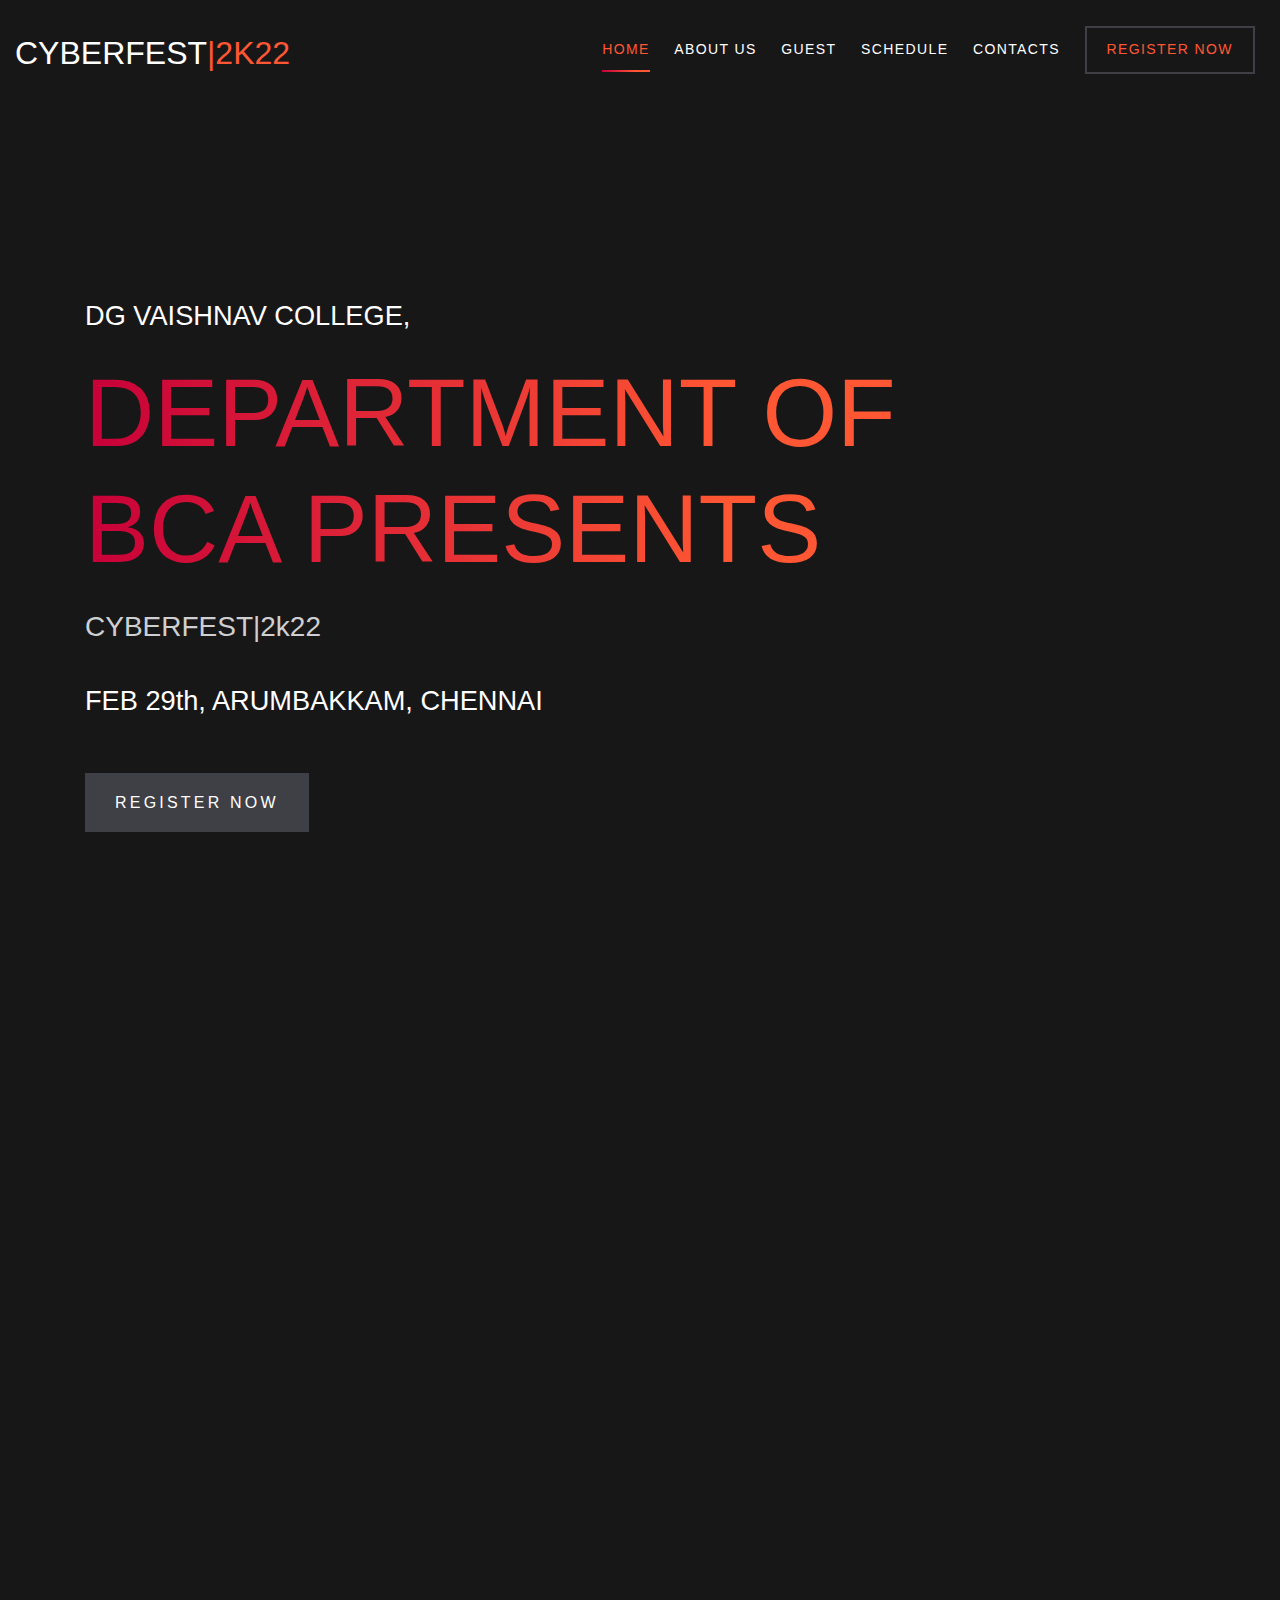
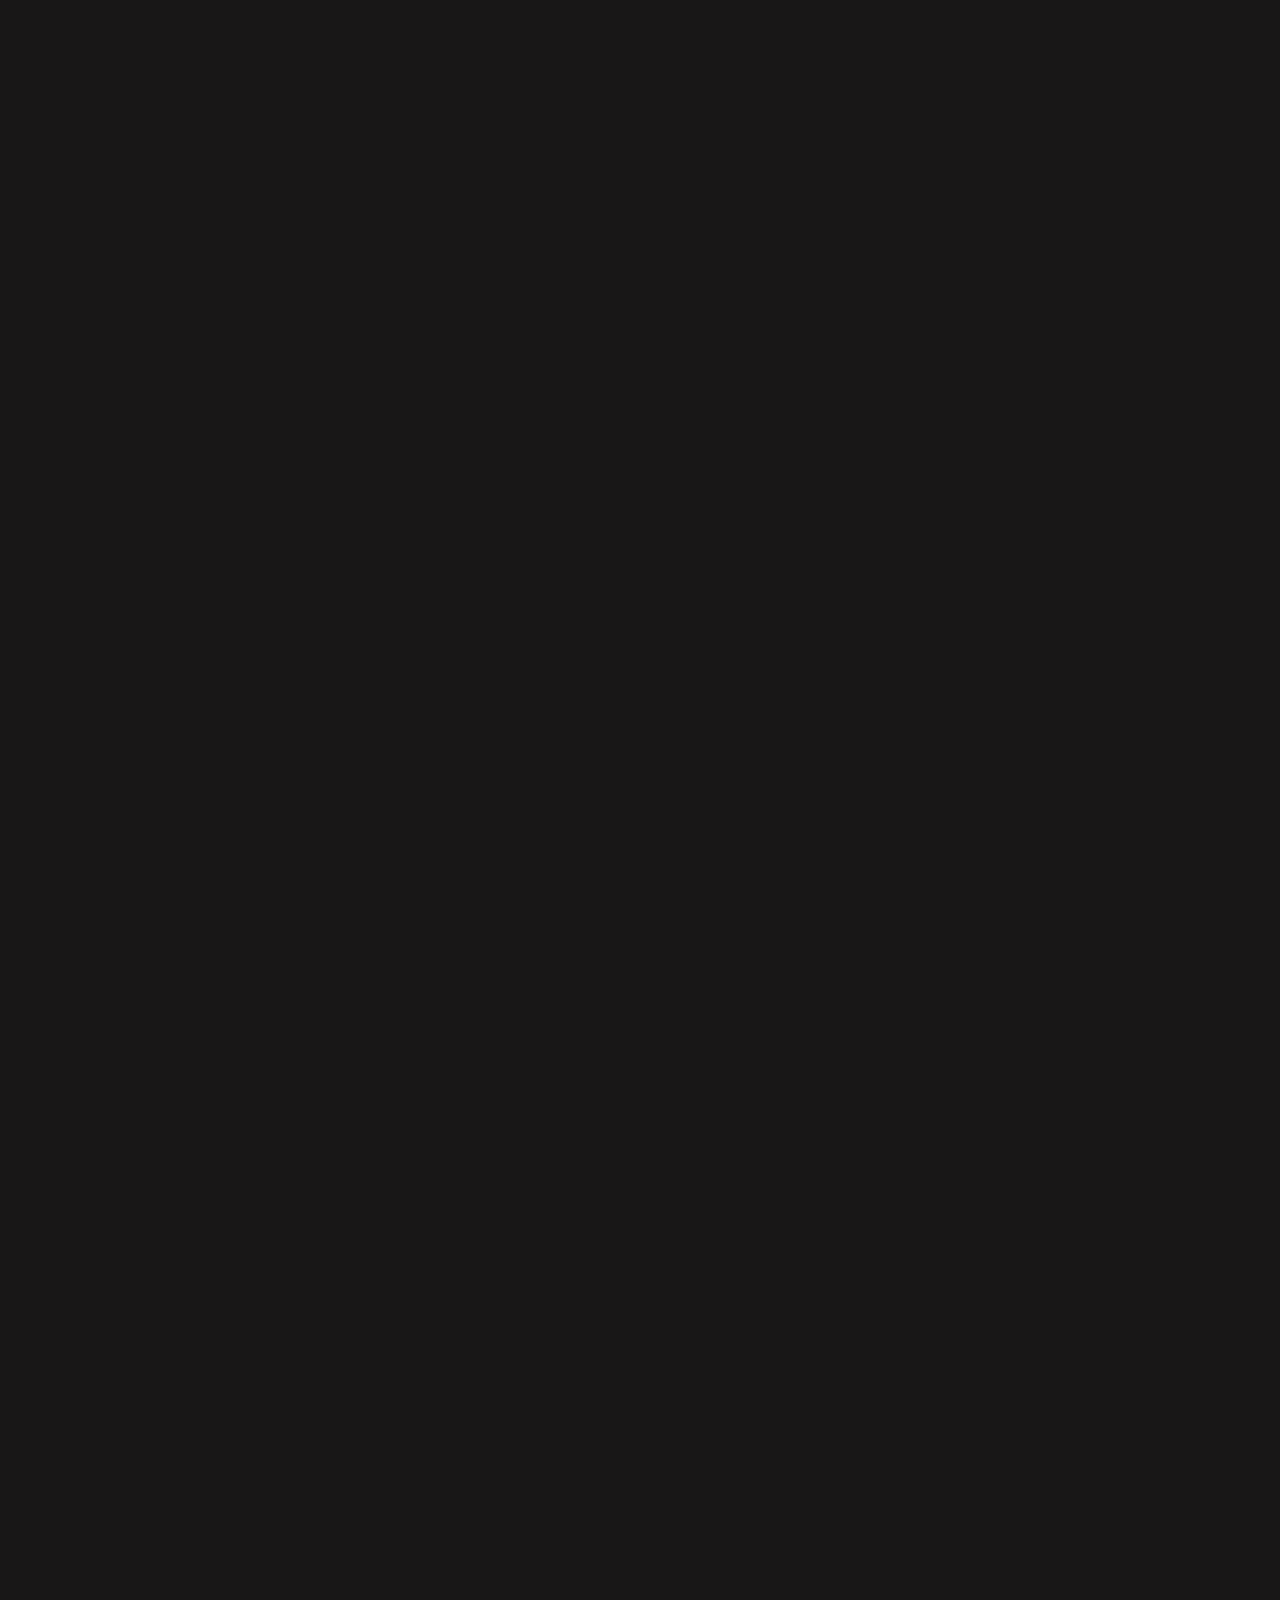
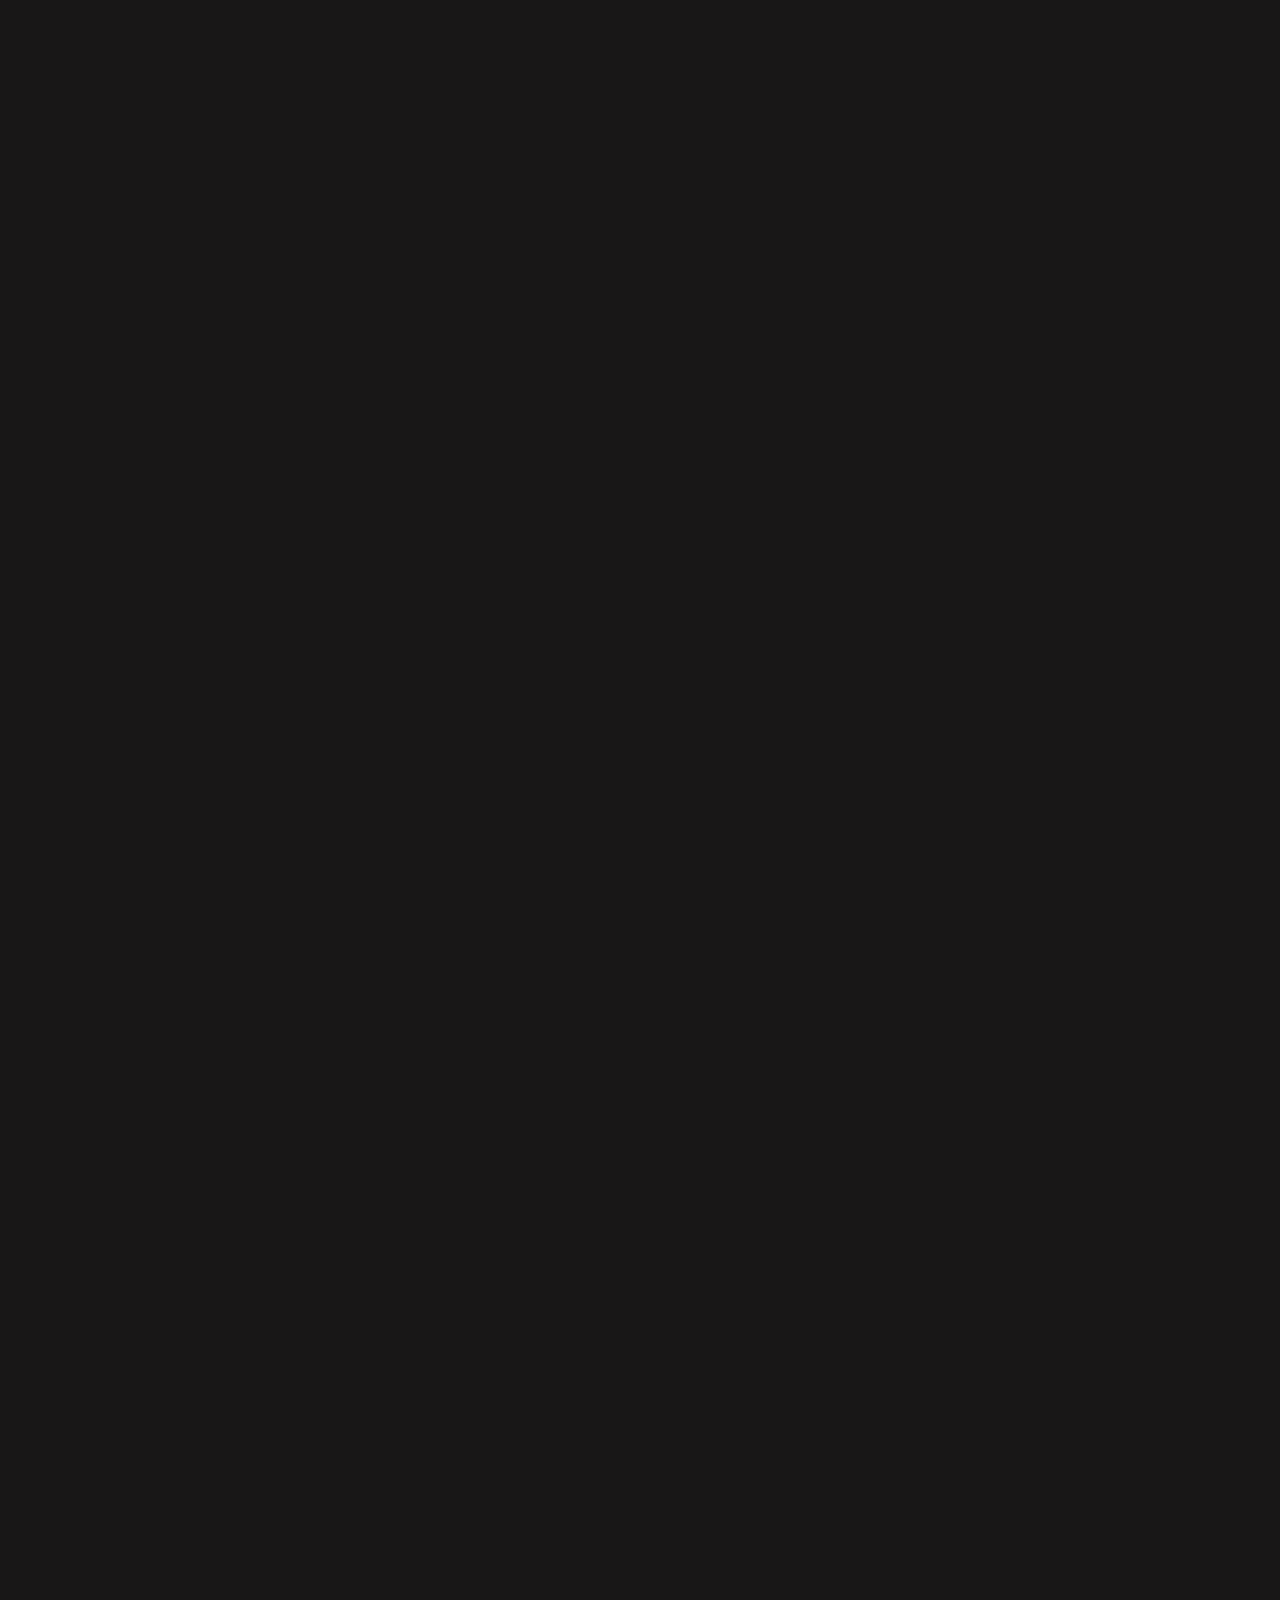
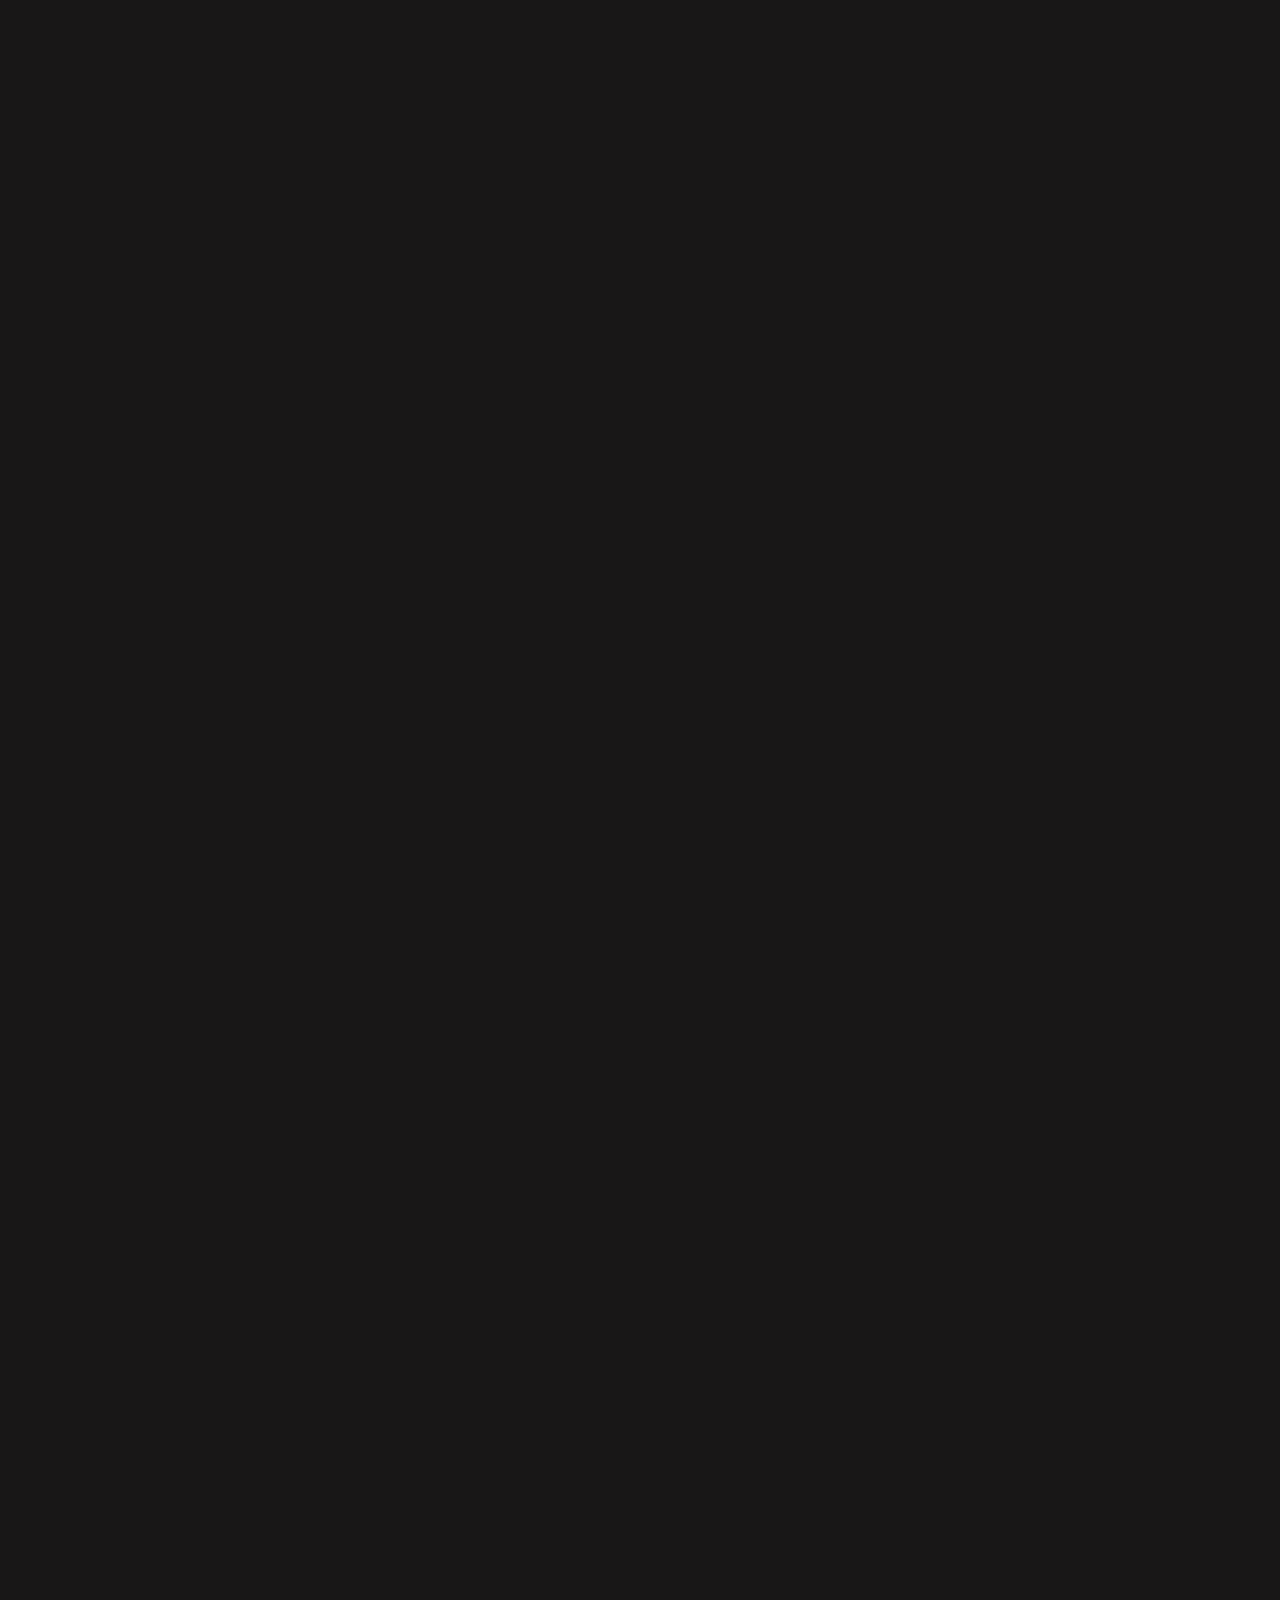
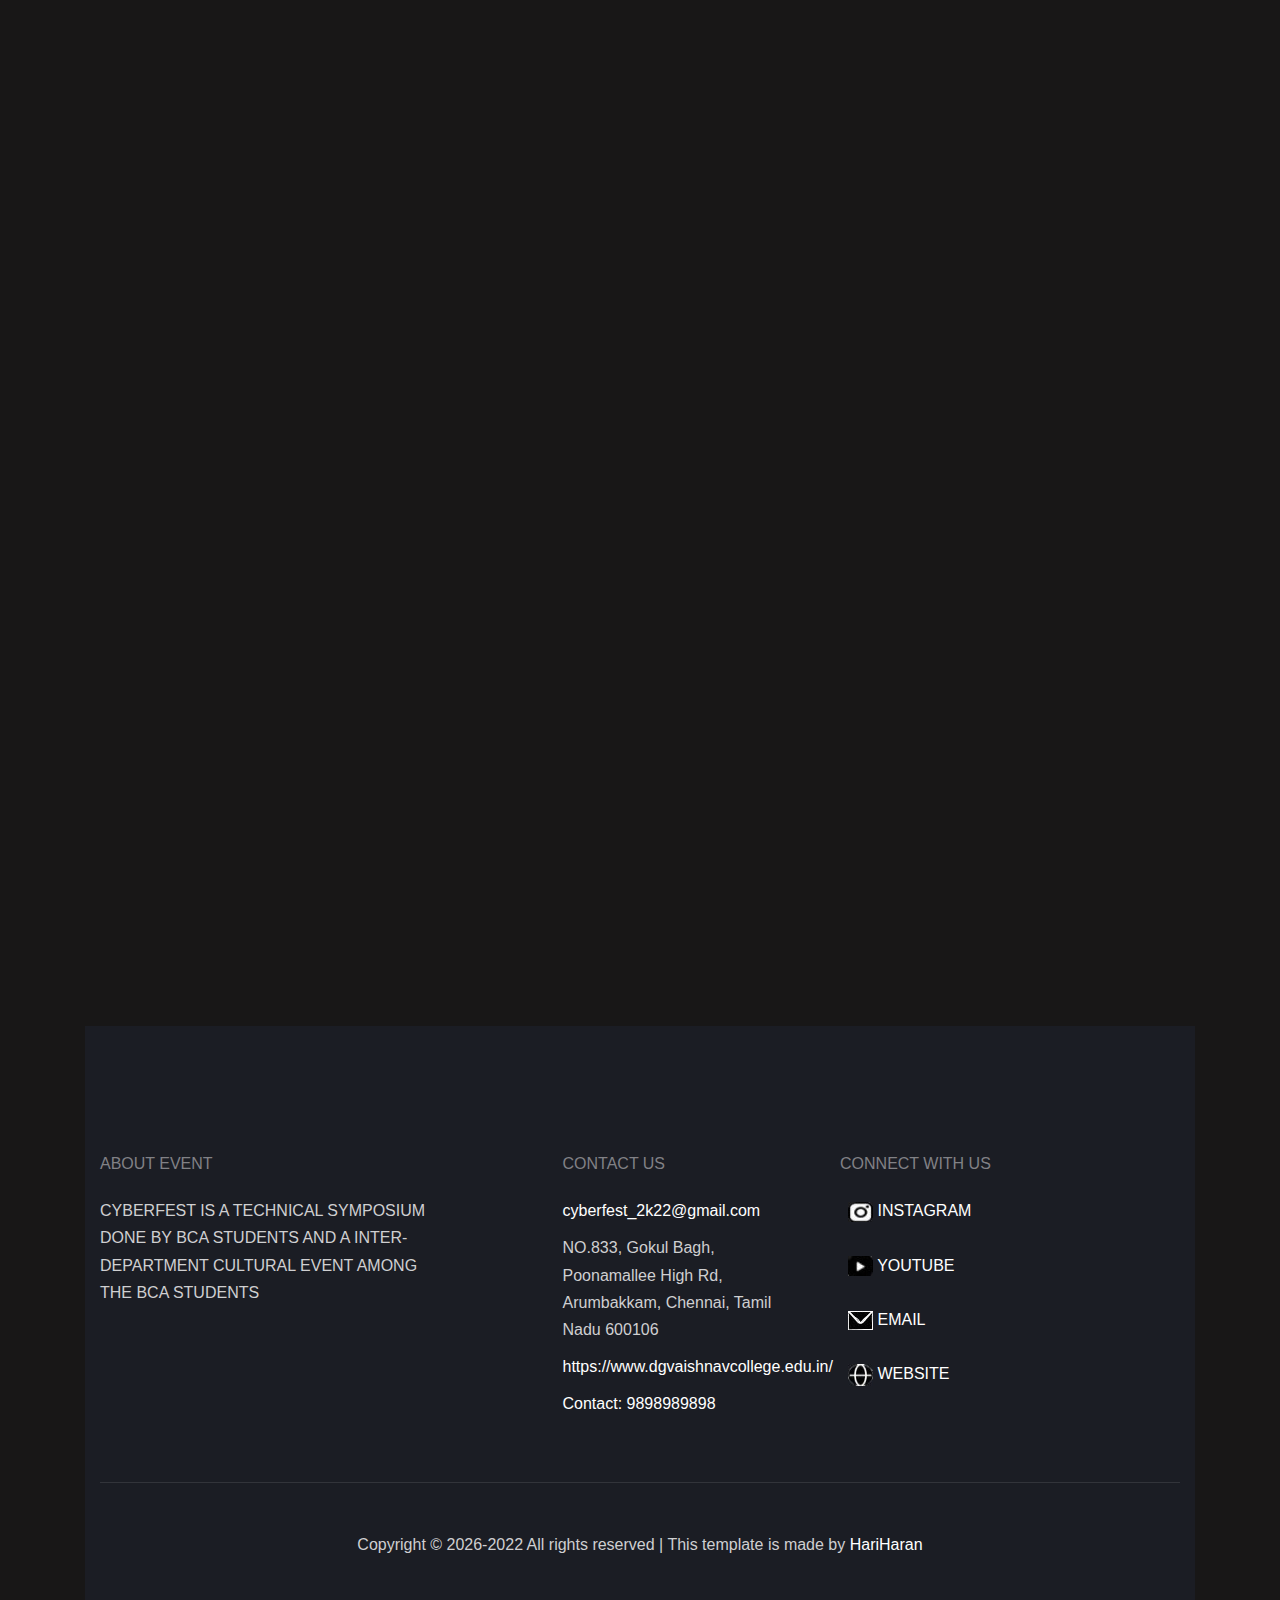
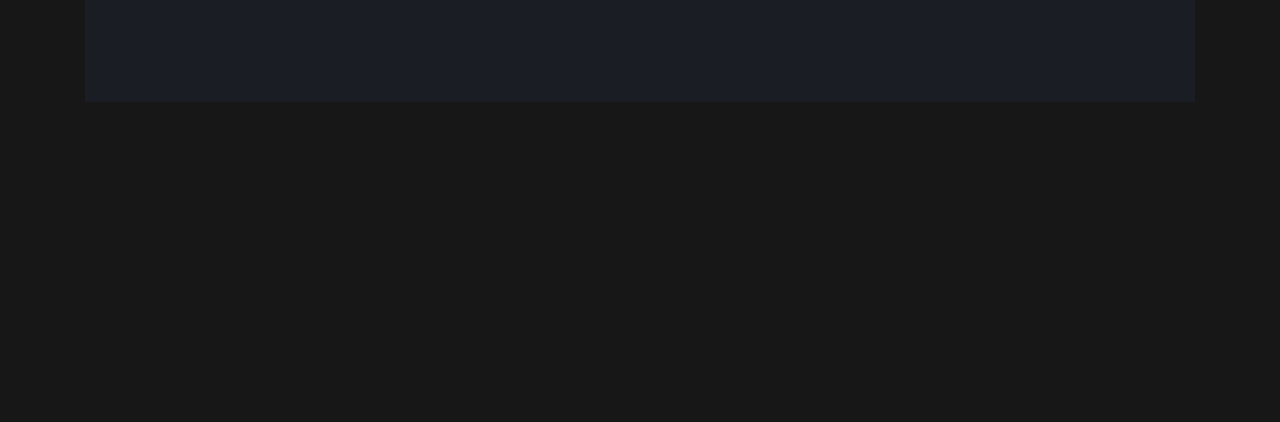
==== index.html @ 9cd27011 "first commmit" ====
<!DOCTYPE html>

<html lang="en"><head><meta http-equiv="Content-Type" content="text/html; charset=UTF-8">
<title>CYBERFEST | 2K22</title>

<meta name="viewport" content="width=device-width, initial-scale=1, shrink-to-fit=no">
<link href="css" rel="stylesheet">
<link rel="stylesheet" href="./style/A.fonts,,_icomoon,,_style.css+css,,_bootstrap.min.css+css,,_magnific-popup.css+css,,_jquery-ui.css+css,,_owl.carousel.min.css+css,,_owl.theme.default.min.css+css,,_bootstrap-datepicker.css+f.css">
</head>
<body data-aos-easing="slide" data-aos-duration="800" data-aos-delay="0" style="background-color: #181717;">
<div class="site-wrap">
<div class="site-mobile-menu">
<div class="site-mobile-menu-header">
<div class="site-mobile-menu-close mt-3">
<img src="menu1.png">
</div>
</div>
<div class="site-mobile-menu-body"><ul class="site-nav-wrap">
<li class="active"><a href="#">Home</a></li>
<li><a href="abt.html">About Us</a></li>
<li><a href="guests.html">Guest</a></li>
<li><a href="schedule.html">SCHEDULE</a></li>
<li><a href="contact.html">Contacts</a></li>
<li class="cta"><a href="https://docs.google.com/forms/d/1HbOMLb026Jdj6e8Ulx-qdrrXbgFF7ozArTNlhpSlk_0/edit?usp=sharing" target="blank">Register Now</a></li>
</ul></div>
</div>
<header class="site-navbar py-3" role="banner">
<div class="container-fluid">
<div class="row align-items-center">
<div class="col-11 col-xl-2">
<h1 class="mb-0"><a href="#" class="text-white h2 mb-0">CYBERFEST<span class="text-primary">|2K22</span> </a></h1>
</div>
<div class="col-12 col-md-10 d-none d-xl-block">
<nav class="site-navigation position-relative text-right" role="navigation">
<ul class="site-menu js-clone-nav mx-auto d-none d-lg-block">
<li class="active"><a href="#">Home</a></li>
<li><a href="abt.html">About Us</a></li>
<li><a href="guests.html">Guest</a></li>
<li><a href="schedule.html">schedule</a></li>
<li><a href="contact.html">Contacts</a></li>
<li class="cta"><a href="https://docs.google.com/forms/d/1HbOMLb026Jdj6e8Ulx-qdrrXbgFF7ozArTNlhpSlk_0/edit?usp=sharing" target="blank">Register Now</a></li>
</ul>
</nav>
</div>
<div class="d-inline-block d-xl-none ml-md-0 mr-auto py-3" style="position: relative; top: 3px;"><a href="https://preview.colorlib.com/theme/workshop/#" class="site-menu-toggle js-menu-toggle text-white"><!-- <span class="icon-menu h3"></span> --><img src="menu1.png"></a></div>
</div>
</div>
</header></div>

<div class="site-section site-hero">
<div class="container">
<div class="row align-items-center">
<div class="col-md-10">
<span class="d-block mb-3 caption aos-init aos-animate" data-aos="fade-up" data-aos-delay="100">DG VAISHNAV COLLEGE,</span>
<h1 class="d-block mb-4 aos-init aos-animate" data-aos="fade-up" data-aos-delay="200">DEPARTMENT OF BCA PRESENTS<br><h3>CYBERFEST|2k22</h3><br></h1>
<span class="d-block mb-5 caption aos-init aos-animate" data-aos="fade-up" data-aos-delay="300">FEB 29th, ARUMBAKKAM, CHENNAI</span>
<a href="https://docs.google.com/forms/d/1HbOMLb026Jdj6e8Ulx-qdrrXbgFF7ozArTNlhpSlk_0/edit?usp=sharing" target="blank" class="btn-custom aos-init aos-animate" data-aos="fade-up" data-aos-delay="400"><span>REGISTER NOW</span></a>
</div>
</div>
</div>
</div>

<div class="site-section">
<div class="container">
<div class="row mb-5">
<div class="col-lg-4 aos-init" data-aos="fade-up">
<div class="site-section-heading">
<h2>TIME SCHEDULE</h2>
</div>
</div>
<div class="col-lg-6 mt-5 pl-lg-5 aos-init" data-aos="fade-up" data-aos-delay="100">
<p></p>
</div>
</div>
<div class="row align-items-stretch program">
<div class="col-12 border-top border-bottom py-5 aos-init" data-aos="fade" data-aos-delay="200">
<div class="row align-items-stretch">
<div class="col-md-3 text-white mb-3 mb-md-0"><span class="h4">9:00</span> <span>AM</span></div>
<div class="col-md-9">
<h2 class="text-white">REPORTING TIME </h2>
<span>DGVC AUDITORIUM</span>
</div>
</div>
</div>
<div class="col-12 border-bottom py-5 aos-init" data-aos="fade" data-aos-delay="300">
<div class="row align-items-stretch">
<div class="col-md-3 text-white mb-3 mb-md-0"><span class="h4">10:00</span> <span>AM</span></div>
<div class="col-md-9">
<h2 class="text-white">INAUGURATION </h2>
<span>AUDITORIUM</span>
</div>
</div>
</div>
<div class="col-12 border-bottom py-5 aos-init" data-aos="fade" data-aos-delay="400">
<div class="row align-items-stretch">
<div class="col-md-3 text-white mb-3 mb-md-0"><span class="h4">10:30</span> <span>AM</span></div>
<div class="col-md-9">
<h2 class="text-white">ADZAP</h2>
<span>ON STAGE EVENT(AUDITORIUM)</span>
</div>
</div>
</div>
<div class="col-12 border-bottom py-5 aos-init" data-aos="fade" data-aos-delay="500">
<div class="row align-items-stretch">
<div class="col-md-3 text-white mb-3 mb-md-0"><span class="h4">11:30</span> <span>AM</span></div>
<div class="col-md-9">
<h2 class="text-white">CHANNEL SURFING</h2>
<span>ON STAGE EVENT(AUDITORIUM)</span>
</div>
</div>
</div>
<div class="col-12 border-bottom py-5 aos-init" data-aos="fade" data-aos-delay="600">
<div class="row align-items-stretch">
<div class="col-md-3 text-white mb-3 mb-md-0"><span class="h4">1:00</span> <span>PM</span></div>
<div class="col-md-9">
<h2 class="text-white">MIME</h2>
<span>ON STAGE EVENT(AUDITORIUM)</span>
</div>
</div>
</div>
<div class="col-12 border-bottom py-5 aos-init" data-aos="fade" data-aos-delay="700">
<div class="row align-items-stretch">
<div class="col-md-3 text-white mb-3 mb-md-0"><span class="h4">2:30</span> <span>PM</span></div>
<div class="col-md-9">
<h2 class="text-white">MR & MRS CYBERFEST</h2>
<span>ON STAGE EVENT(AUDITORIUM)</span>
</div>
</div>
</div>
<div class="col-12 border-bottom py-5 aos-init" data-aos="fade" data-aos-delay="600">
<div class="row align-items-stretch">
<div class="col-md-3 text-white mb-3 mb-md-0"><span class="h4">10:15</span> <span>AM</span></div>
<div class="col-md-9">
<h2 class="text-white">POSTER MAKING</h2>
<span>OFF STAGE EVENT(KRISHNA BLOCK)</span>
</div>
</div>
</div>
<div class="col-12 border-bottom py-5 aos-init" data-aos="fade" data-aos-delay="600">
<div class="row align-items-stretch">
<div class="col-md-3 text-white mb-3 mb-md-0"><span class="h4">10:30</span> <span>AM</span></div>
<div class="col-md-9">
<h2 class="text-white">PHOTOGRAPHY</h2>
<span>OFF STAGE EVENT(KRISHNA BLOCK)</span>
</div>
</div>
</div>
<div class="col-12 border-bottom py-5 aos-init" data-aos="fade" data-aos-delay="600">
<div class="row align-items-stretch">
<div class="col-md-3 text-white mb-3 mb-md-0"><span class="h4">11:30</span> <span>AM</span></div>
<div class="col-md-9">
<h2 class="text-white">QUIZ</h2>
<span>OFF STAGE EVENT(KRISHNA BLOCK)</span>
</div>
</div>
</div>
<div class="col-12 border-bottom py-5 aos-init" data-aos="fade" data-aos-delay="600">
<div class="row align-items-stretch">
<div class="col-md-3 text-white mb-3 mb-md-0"><span class="h4">1:00</span> <span>PM</span></div>
<div class="col-md-9">
<h2 class="text-white">GAMING</h2>
<span>OFF STAGE EVENT(KRISHNA BLOCK)</span>
</div>
</div>
</div>
<div class="col-12 border-bottom py-5 aos-init" data-aos="fade" data-aos-delay="600">
<div class="row align-items-stretch">
<div class="col-md-3 text-white mb-3 mb-md-0"><span class="h4">2:00</span> <span>PM</span></div>
<div class="col-md-9">
<h2 class="text-white">CODING</h2>
<span>OFF STAGE EVENT(KRISHNA BLOCK)</span>
</div>
</div>
</div>
</div>
</div>
</div>



<div class="site-section">
<div class="container">
<div class="row mb-5">
<div class="col-lg-4 aos-init" data-aos="fade-up" data-aos-delay="100">
<div class="site-section-heading">
<h2>CHIEF GUESTS</h2>
</div>
</div>
<div class="col-lg-5 mt-5 pl-lg-5 aos-init" data-aos="fade-up" data-aos-delay="200">

</div>
</div>
<div class="row align-items-center speaker">
<div class="col-lg-6 mb-5 mb-lg-0 aos-init" data-aos="fade" data-aos-delay="100">
<script type="text/javascript" async="" src="analytics.js.download"></script><script data-pagespeed-no-defer="">//<![CDATA[
(function(){for(var g="function"==typeof Object.defineProperties?Object.defineProperty:function(b,c,a){if(a.get||a.set)throw new TypeError("ES3 does not support getters and setters.");b!=Array.prototype&&b!=Object.prototype&&(b[c]=a.value)},h="undefined"!=typeof window&&window===this?this:"undefined"!=typeof global&&null!=global?global:this,k=["String","prototype","repeat"],l=0;l<k.length-1;l++){var m=k[l];m in h||(h[m]={});h=h[m]}
var n=k[k.length-1],p=h[n],q=p?p:function(b){var c;if(null==this)throw new TypeError("The 'this' value for String.prototype.repeat must not be null or undefined");c=this+"";if(0>b||1342177279<b)throw new RangeError("Invalid count value");b|=0;for(var a="";b;)if(b&1&&(a+=c),b>>>=1)c+=c;return a};q!=p&&null!=q&&g(h,n,{configurable:!0,writable:!0,value:q});var t=this;
function u(b,c){var a=b.split("."),d=t;a[0]in d||!d.execScript||d.execScript("var "+a[0]);for(var e;a.length&&(e=a.shift());)a.length||void 0===c?d[e]?d=d[e]:d=d[e]={}:d[e]=c};function v(b){var c=b.length;if(0<c){for(var a=Array(c),d=0;d<c;d++)a[d]=b[d];return a}return[]};function w(b){var c=window;if(c.addEventListener)c.addEventListener("load",b,!1);else if(c.attachEvent)c.attachEvent("onload",b);else{var a=c.onload;c.onload=function(){b.call(this);a&&a.call(this)}}};var x;function y(b,c,a,d,e){this.h=b;this.j=c;this.l=a;this.f=e;this.g={height:window.innerHeight||document.documentElement.clientHeight||document.body.clientHeight,width:window.innerWidth||document.documentElement.clientWidth||document.body.clientWidth};this.i=d;this.b={};this.a=[];this.c={}}
function z(b,c){var a,d,e=c.getAttribute("data-pagespeed-url-hash");if(a=e&&!(e in b.c))if(0>=c.offsetWidth&&0>=c.offsetHeight)a=!1;else{d=c.getBoundingClientRect();var f=document.body;a=d.top+("pageYOffset"in window?window.pageYOffset:(document.documentElement||f.parentNode||f).scrollTop);d=d.left+("pageXOffset"in window?window.pageXOffset:(document.documentElement||f.parentNode||f).scrollLeft);f=a.toString()+","+d;b.b.hasOwnProperty(f)?a=!1:(b.b[f]=!0,a=a<=b.g.height&&d<=b.g.width)}a&&(b.a.push(e),
b.c[e]=!0)}y.prototype.checkImageForCriticality=function(b){b.getBoundingClientRect&&z(this,b)};u("pagespeed.CriticalImages.checkImageForCriticality",function(b){x.checkImageForCriticality(b)});u("pagespeed.CriticalImages.checkCriticalImages",function(){A(x)});
function A(b){b.b={};for(var c=["IMG","INPUT"],a=[],d=0;d<c.length;++d)a=a.concat(v(document.getElementsByTagName(c[d])));if(a.length&&a[0].getBoundingClientRect){for(d=0;c=a[d];++d)z(b,c);a="oh="+b.l;b.f&&(a+="&n="+b.f);if(c=!!b.a.length)for(a+="&ci="+encodeURIComponent(b.a[0]),d=1;d<b.a.length;++d){var e=","+encodeURIComponent(b.a[d]);131072>=a.length+e.length&&(a+=e)}b.i&&(e="&rd="+encodeURIComponent(JSON.stringify(B())),131072>=a.length+e.length&&(a+=e),c=!0);C=a;if(c){d=b.h;b=b.j;var f;if(window.XMLHttpRequest)f=
new XMLHttpRequest;else if(window.ActiveXObject)try{f=new ActiveXObject("Msxml2.XMLHTTP")}catch(r){try{f=new ActiveXObject("Microsoft.XMLHTTP")}catch(D){}}f&&(f.open("POST",d+(-1==d.indexOf("?")?"?":"&")+"url="+encodeURIComponent(b)),f.setRequestHeader("Content-Type","application/x-www-form-urlencoded"),f.send(a))}}}
function B(){var b={},c;c=document.getElementsByTagName("IMG");if(!c.length)return{};var a=c[0];if(!("naturalWidth"in a&&"naturalHeight"in a))return{};for(var d=0;a=c[d];++d){var e=a.getAttribute("data-pagespeed-url-hash");e&&(!(e in b)&&0<a.width&&0<a.height&&0<a.naturalWidth&&0<a.naturalHeight||e in b&&a.width>=b[e].o&&a.height>=b[e].m)&&(b[e]={rw:a.width,rh:a.height,ow:a.naturalWidth,oh:a.naturalHeight})}return b}var C="";u("pagespeed.CriticalImages.getBeaconData",function(){return C});
u("pagespeed.CriticalImages.Run",function(b,c,a,d,e,f){var r=new y(b,c,a,e,f);x=r;d&&w(function(){window.setTimeout(function(){A(r)},0)})});})();

pagespeed.CriticalImages.Run('/mod_pagespeed_beacon','https://preview.colorlib.com/theme/workshop/','-ilGEe-FWC',true,false,'PdtIpHFXIkc');
//]]></script><img src="YSR.jpg" alt="Image" class="img-fluid" data-pagespeed-url-hash="3530275032" onload="pagespeed.CriticalImages.checkImageForCriticality(this);">
</div>
<div class="col-lg-6 ml-auto">
<h2 class="text-white mb-4 name aos-init" data-aos="fade-right" data-aos-delay="200">YUVAN SHANKAR RAJA</h2>
<div class="bio pl-lg-5">
<span class="text-uppercase text-primary d-block mb-3 aos-init" data-aos="fade-right" data-aos-delay="300">MUSICIAN</span>
<p class="mb-4 aos-init" data-aos="fade-right" data-aos-delay="400">Yuvan Shankar Raja  is an Indian film score and soundtrack composer and singer-songwriter. He mainly scores music for Tamil films. Considered a versatile composer, he is particularly known for his use of Western music elements and often credited with having introduced hip hop to the Tamil film and music industry and started the "era of remixes" in Tamil Nadu. Yuvan has won two Filmfare Awards, five Mirchi Music Awards, four Vijay Awards and three Tamil Nadu State Film Awards. His notable works have led him the honorific nickname "Youth Icon".</p>
<p data-aos="fade-right" data-aos-delay="500" class="aos-init">
Follow YSR —
<a href="#" class="p-2"><img src="insta.jpg"></span></a>
<a href="#" class="p-2"><img src="fb.jpg"></a>
<a href="#" class="p-2"><img src="twitter.jpg"></a>
</p>
</div>
</div>
</div>
<div class="row align-items-center speaker">
<div class="col-lg-6 mb-5 mb-lg-0 order-lg-2 aos-init" data-aos="fade" data-aos-delay="100">
<img src="ANI.jpg" alt="Image" class="img-fluid" data-pagespeed-url-hash="3824774953" onload="pagespeed.CriticalImages.checkImageForCriticality(this);">
</div>
<div class="col-lg-6 ml-auto order-lg-1">
<h2 class="text-white mb-4 name aos-init" data-aos="fade-left" data-aos-delay="200">ANIRUDH RAVICHANDER</h2>
<div class="bio pr-lg-5">
<span class="text-uppercase text-primary d-block mb-3 aos-init" data-aos="fade-left" data-aos-delay="300">MUSICIAN</span>
<p class="mb-4 aos-init" data-aos="fade-left" data-aos-delay="400">Anirudh Ravichander , also known  as Anirudh, is an Indian film composer and singer who primarily works in Tamil cinema. He is the son of veteran actor Ravi Raghavendra.He has won two Filmfare Awards, nine SIIMA Awards, six Edison Awards and five Vijay Awards.
Anirudh Ravichander's debut song "Why This Kolaveri Di", composed for the 2012 film 3, went viral across the globe and has achieved over 200 million views on YouTube.A.R. Murugadoss signed him to compose music for Kaththi (2014) starring Vijay, which included the viral hit "Selfie Pulla".The soundtrack for the film became Anirudh's highest profile soundtrack until he was signed to compose music for Rajinikanth's Petta in 2019.</p>
<p data-aos="fade-left" data-aos-delay="500" class="aos-init">
Follow Ani —
<a href="#" class="p-2"><img src="insta.jpg"></span></a>
<a href="#" class="p-2"><img src="fb.jpg"></a>
<a href="#" class="p-2"><img src="twitter.jpg"></a>
</p>
</div>
</div>
</div>
<div class="row align-items-center speaker">
<div class="col-lg-6 mb-5 mb-lg-0 aos-init" data-aos="fade" data-aos-delay="100">
<img src="ARR.jpg" alt="Image" class="img-fluid" data-pagespeed-url-hash="4119274874" onload="pagespeed.CriticalImages.checkImageForCriticality(this);">
</div>
<div class="col-lg-6 ml-auto">
<h2 class="text-white mb-4 name aos-init" data-aos="fade-right" data-aos-delay="200">AR.RAHMAN</h2>
<div class="bio pl-lg-5">
<span class="text-uppercase text-primary d-block mb-3 aos-init" data-aos="fade-right" data-aos-delay="300">MUSICIAN</span>
<p class="mb-4 aos-init" data-aos="fade-right" data-aos-delay="400">Allahrakha Rahman;  as A. R. Rahman, is an Indian film composer, record producer, singer, and songwriter who works predominantly in Tamil and Hindi films. In 2010, the Indian government awarded him the Padma Bhushan, the nation's third-highest civilian award. Among Rahman's awards are six National Film Awards, two Academy Awards, two Grammy Awards, a BAFTA Award, a Golden Globe Award, fifteen Filmfare Awards and seventeen Filmfare Awards South.Rahman initially composed scores for different documentaries and jingles for advertisements and Indian television channels. Following that, he went on to score several songs for Tamil language films, including Ratnam's politically charged Bombay, the urban Kadhalan, Thiruda Thiruda, and S. Shankar's debut film Gentleman.He is nicknamed "Isai Puyal"  </p>
<p data-aos="fade-right" data-aos-delay="500" class="aos-init">
Follow ARR —
<a href="#" class="p-2"><img src="insta.jpg"></span></a>
<a href="#" class="p-2"><img src="fb.jpg"></a>
<a href="#" class="p-2"><img src="twitter.jpg"></a>
</p>
</div>
</div>
</div>
<!-- <div class="row align-items-center speaker">
<div class="col-lg-6 mb-5 mb-lg-0 order-lg-2 aos-init" data-aos="fade" data-aos-delay="100">
<img src="xperson_4.jpg.pagespeed.ic.XmCRguEQ4p.webp" alt="Image" class="img-fluid" data-pagespeed-url-hash="118807499" onload="pagespeed.CriticalImages.checkImageForCriticality(this);">
</div>
<div class="col-lg-6 ml-auto order-lg-1">
<h2 class="text-white mb-4 name aos-init" data-aos="fade-left" data-aos-delay="200">Chris Mathews</h2>
<div class="bio pr-lg-5">
<span class="text-uppercase text-primary d-block mb-3 aos-init" data-aos="fade-left" data-aos-delay="300">Web Designer</span>
<p class="mb-4 aos-init" data-aos="fade-left" data-aos-delay="400">Lorem ipsum dolor sit amet consectetur adipisicing elit. Natus error deleniti dolores necessitatibus eligendi. Nesciunt repellendus ab voluptatibus. Minima architecto impedit eaque molestiae dicta quam. Cum ducimus. Culpa distinctio aperiam</p>
<p data-aos="fade-left" data-aos-delay="500" class="aos-init">
Follow Chris —
<a href="https://preview.colorlib.com/theme/workshop/#" class="p-2"><span class="icon-facebook"></span></a>
<a href="https://preview.colorlib.com/theme/workshop/#" class="p-2"><span class="icon-twitter"></span></a>
<a href="https://preview.colorlib.com/theme/workshop/#" class="p-2"><span class="icon-github"></span></a>
</p>
</div>
</div>
</div>
</div>
</div> -->

<div class="site-section">
<div class="container">
<div class="row mb-5 justify-content-center">
<div class="col-lg-4 mb-5">
<div class="site-section-heading aos-init" data-aos="fade-up">
<h2 class="text-center">Our Team</h2>
</div>
</div>
</div>
<div class="row">
<div class="col-md-6 col-lg-4 mb-5 mb-lg-5 aos-init" data-aos="fade-up" data-aos-delay="100">
<div class="testimony text-center">
<figure>
<img src="president.jpeg" alt="Image" class="img-fluid" data-pagespeed-url-hash="3530275032" onload="pagespeed.CriticalImages.checkImageForCriticality(this);">
</figure>
<blockquote>
<p class="author mb-0">PRASANTH</p>
<p class="text-muted mb-4">President</p>
<p>HEAD REPRESENTATIVE  OF THE DEPARTMENT WHO IS RESPONSBLE FOR ALL THE EVENTS AND OTHER ACTIVITIES AMONG THE STUDENTS AND THE DEPARTMENT&amp;</p>
</blockquote>
</div>
</div>
<div class="col-md-6 col-lg-4 mb-5 mb-lg-5 aos-init" data-aos="fade-up" data-aos-delay="200">
<div class="testimony text-center">
<figure>
<img src="vice president.jpeg" alt="Image" class="img-fluid" data-pagespeed-url-hash="3824774953" onload="pagespeed.CriticalImages.checkImageForCriticality(this);">
</figure>
<blockquote>
<p class="author mb-0">SAI KIRAN</p>
<p class="text-muted mb-4">Vice President</p>
<p>SUB REPRESENTATIVE  OF THE DEPARTMENT WHO IS RESPONSBLE FOR ALL THE EVENTS AND OTHER ACTIVITIES AMONG THE STUDENTS AND THE DEPARTMENT&amp;</p>
</blockquote>
</div>
</div>
<div class="col-md-6 col-lg-4 mb-5 mb-lg-5 aos-init" data-aos="fade-up" data-aos-delay="300">
<div class="testimony text-center">
<figure>
<img src="coordinator.jpeg" alt="Image" class="img-fluid" data-pagespeed-url-hash="4119274874" onload="pagespeed.CriticalImages.checkImageForCriticality(this);">
</figure>
<blockquote>
<p class="author mb-0">HARIHARAN</p>
<p class="text-muted mb-4">Coordinator</p>
<p>EVENT COORDINATOR IS A SUB WAY OF CONNECTION BETWEEN EACH DEPARTMENT CULTURALS AND EVENTS AND RESPONSIBLE OF EVENT MANAGEMENT OF BCA DEPARTMENT&amp;</p>
</blockquote>
</div>
</div>

<div class="site-section">
<div class="container">
<div class="row mb-5">
<div class="col-lg-4 ">
<div class="site-section-heading aos-init" data-aos="fade-up">
<h2>Sponsors</h2>
</div>
</div>
<div class="col-lg-6 mt-5 pl-lg-5 aos-init" data-aos="fade-up" data-aos-delay="100">
<p></p>
</div>
</div>
<div class="row mb-5">
<div class="col-md-6 col-lg-4 mb-5 mb-lg-0 aos-init" data-aos="fade" data-aos-delay="200">
<img src="[data-uri]" alt="Image" class="img-fluid" data-pagespeed-url-hash="3014199558" onload="pagespeed.CriticalImages.checkImageForCriticality(this);">
</div>
<div class="col-md-6 col-lg-4 mb-5 mb-lg-0 aos-init" data-aos="fade" data-aos-delay="300">
<img src="xlogo_2.png.pagespeed.ic.82mQEn4eab.webp" alt="Image" class="img-fluid" data-pagespeed-url-hash="3308699479" onload="pagespeed.CriticalImages.checkImageForCriticality(this);">
</div>
<div class="col-md-6 col-lg-4 mb-5 mb-lg-0 aos-init" data-aos="fade" data-aos-delay="400">
<img src="xlogo_3.png.pagespeed.ic.Fcm7CJ4klY.webp" alt="Image" class="img-fluid" data-pagespeed-url-hash="3603199400" onload="pagespeed.CriticalImages.checkImageForCriticality(this);">
</div>
<div class="col-md-6 col-lg-4 mb-5 mb-lg-0 aos-init" data-aos="fade" data-aos-delay="500">
<img src="xlogo_4.png.pagespeed.ic.rqx5YzoDcz.webp" alt="Image" class="img-fluid" data-pagespeed-url-hash="3897699321" onload="pagespeed.CriticalImages.checkImageForCriticality(this);">
</div>
<div class="col-md-6 col-lg-4 mb-5 mb-lg-0 aos-init" data-aos="fade" data-aos-delay="600">
<img src="xlogo_5.png.pagespeed.ic.RE46Yc3jfM.webp" alt="Image" class="img-fluid" data-pagespeed-url-hash="4192199242" onload="pagespeed.CriticalImages.checkImageForCriticality(this);">
</div>
<div class="col-md-6 col-lg-4 mb-5 mb-lg-0 aos-init" data-aos="fade" data-aos-delay="700">
<img src="xlogo_6.png.pagespeed.ic.gdE4Vce4H4.webp" alt="Image" class="img-fluid" data-pagespeed-url-hash="191731867" onload="pagespeed.CriticalImages.checkImageForCriticality(this);">
</div>
</div>
<div class="row aos-init" data-aos="fade-up" data-aos-delay="500">
<div class="col-12 text-center pt-5">
<a href="#" target="blank" class="btn-custom aos-init" data-aos="fade-up" data-aos-delay="800"><span>Be a Sponsor</span></a>
</div>
</div>
</div>
</div>
<!-- <div class="site-section">
<div class="container">
<div class="row mb-5">
<div class="col-lg-4">
<div class="site-section-heading aos-init" data-aos="fade-up">
<h2>NEWS</h2>
</div>
</div>
<div class="col-lg-6 mt-5 pl-lg-5 aos-init" data-aos="fade-up" data-aos-delay="100">
<p></p>
</div>
</div>
<div class="row mb-5">
<div class="col-md-6 col-lg-4 mb-5 mb-lg-0 blog-entry aos-init" data-aos="fade-up" data-aos-delay="200">
<a href="https://preview.colorlib.com/theme/workshop/#" class="d-block mb-4">
<img src="xperson_1.jpg.pagespeed.ic.RExXLBxhAS.webp" alt="Image" class="img-fluid" data-pagespeed-url-hash="3530275032" onload="pagespeed.CriticalImages.checkImageForCriticality(this);">
</a>
<h2 class="mb-4"><a href="https://preview.colorlib.com/theme/workshop/#">Design your open source strategy</a></h2>
<div class="mb-4 post-meta d-flex align-items-center">
<div class="mr-2"><img src="xperson_1.jpg.pagespeed.ic.RExXLBxhAS.webp" alt="Image" class="img-fluid" data-pagespeed-url-hash="3530275032" onload="pagespeed.CriticalImages.checkImageForCriticality(this);"></div>
<div><span>By <a href="https://preview.colorlib.com/theme/workshop/#">Emely Peters</a></span> — <span>Sep. 10, 2019</span></div>
</div>
<p>Lorem ipsum dolor sit amet consectetur adipisicing elit. Natus error deleniti dolores necessitatibus eligendi. Nesciunt repellendus ab voluptatibus.
</p></div>
<div class="col-md-6 col-lg-4 mb-5 mb-lg-0 blog-entry aos-init" data-aos="fade-up" data-aos-delay="300">
<a href="https://preview.colorlib.com/theme/workshop/#" class="d-block mb-4">
<img src="xperson_1.jpg.pagespeed.ic.RExXLBxhAS.webp" alt="Image" class="img-fluid" data-pagespeed-url-hash="3530275032" onload="pagespeed.CriticalImages.checkImageForCriticality(this);">
</a>
<h2 class="mb-4"><a href="https://preview.colorlib.com/theme/workshop/#">Design your open source strategy</a></h2>
<div class="mb-4 post-meta d-flex align-items-center">
<div class="mr-2"><img src="xperson_1.jpg.pagespeed.ic.RExXLBxhAS.webp" alt="Image" class="img-fluid" data-pagespeed-url-hash="3530275032" onload="pagespeed.CriticalImages.checkImageForCriticality(this);"></div>
<div><span>By <a href="https://preview.colorlib.com/theme/workshop/#">Emely Peters</a></span> — <span>Sep. 10, 2019</span></div>
</div>
<p>Lorem ipsum dolor sit amet consectetur adipisicing elit. Natus error deleniti dolores necessitatibus eligendi. Nesciunt repellendus ab voluptatibus.
</p></div>
<div class="col-md-6 col-lg-4 mb-5 mb-lg-0 blog-entry aos-init" data-aos="fade-up" data-aos-delay="400">
<a href="https://preview.colorlib.com/theme/workshop/#" class="d-block mb-4">
<img src="xperson_1.jpg.pagespeed.ic.RExXLBxhAS.webp" alt="Image" class="img-fluid" data-pagespeed-url-hash="3530275032" onload="pagespeed.CriticalImages.checkImageForCriticality(this);">
</a>
<h2 class="mb-4"><a href="https://preview.colorlib.com/theme/workshop/#">Design your open source strategy</a></h2>
<div class="mb-4 post-meta d-flex align-items-center">
<div class="mr-2"><img src="xperson_1.jpg.pagespeed.ic.RExXLBxhAS.webp" alt="Image" class="img-fluid" data-pagespeed-url-hash="3530275032" onload="pagespeed.CriticalImages.checkImageForCriticality(this);"></div>
<div><span>By <a href="https://preview.colorlib.com/theme/workshop/#">Emely Peters</a></span> — <span>Sep. 10, 2019</span></div>
</div>
<p>Lorem ipsum dolor sit amet consectetur adipisicing elit. Natus error deleniti dolores necessitatibus eligendi. Nesciunt repellendus ab voluptatibus.
</p></div>
</div>
<div class="row aos-init" data-aos="fade-up" data-aos-delay="500">
<div class="col-12 text-center">
<a href="https://preview.colorlib.com/theme/workshop/#" class="btn-custom aos-init" data-aos="fade-up" data-aos-delay="400"><span>More Blog Posts</span></a>
</div>
</div>
</div>
</div> -->
<footer class="site-footer">
<div class="container">
<div class="row mb-5">
<div class="col-md-4">
<h2 class="footer-heading text-uppercase mb-4">About Event</h2>
<p>CYBERFEST IS A TECHNICAL SYMPOSIUM DONE BY BCA STUDENTS AND A INTER-DEPARTMENT CULTURAL EVENT AMONG THE BCA STUDENTS </p>
</div>
<div class="col-md-3 ml-auto">
<h2 class="footer-heading text-uppercase mb-4">Contact Us</h2>
<ul class="list-unstyled">
<li><a href="cyberfest_2k22@gmail.com">cyberfest_2k22@gmail.com</a></li>
<li><a href=""></a>NO.833, Gokul Bagh, Poonamallee High Rd, Arumbakkam, Chennai, Tamil Nadu 600106</li>
<li><a href="https://www.samplecollege.edu.in/">https://www.dgvaishnavcollege.edu.in/</a></li>
<li><a href=" 9898989898">Contact: 9898989898</a></li>
</ul>
</div>
<div class="col-md-4">
<h2 class="footer-heading text-uppercase mb-4">Connect with Us</h2>
<p>
<a href="https://www.instagram.com/" class="p-2 pl-0"> <img src="event-ig.jpg">  INSTAGRAM</span><br><br>
<a href="https://www.youtube.com/" class="p-2"><img src="event-utube.jpg">    YOUTUBE</span><br><br>
<a href="https://mail.google.com/mail/u/0/#inbox" class="p-2"><img src="event-email.jpg">    EMAIL</span><br><br>
<a href="https://www.samplecollege.edu.in/" class="p-2"><img src="event-website.jpg">  WEBSITE</a>
</p>
</div>
</div>
<div class="row">
<div class="col-md-12 text-center">
<div class="border-top pt-5">
<p>

Copyright © <script>document.write(new Date().getFullYear());</script>-2022 All rights reserved | This template is made by <a href="https://www.instagram.com/_ha.re_13.06/" target="_blank">HariHaran</a>

</p>
</div>
</div>
</div>
</div>
</footer>



<script src="jquery-3.3.1.min.js.download"></script>
<script src="jquery-migrate-3.0.1.min.js+jquery-ui.js+popper.min.js.pagespeed.jc.mZYX_f2lG2.js.download"></script><script>eval(mod_pagespeed_xNT5kBh0Ix);</script>
<script>eval(mod_pagespeed_R_6ikP5$G3);</script>
<script>eval(mod_pagespeed_FCRKGPEuo0);</script>
<script src="bootstrap.min.js.download"></script>
<script src="owl.carousel.min.js+jquery.stellar.min.js+jquery.countdown.min.js+jquery.magnific-popup.min.js.pagespeed.jc.srJKA1VJha.js.download"></script><script>eval(mod_pagespeed_RjuCf2GC7l);</script>
<script>eval(mod_pagespeed_XVAAAQUPcU);</script>
<script>eval(mod_pagespeed_yFmijbZPCT);</script>
<script>eval(mod_pagespeed_$LoiKMJSzA);</script>
<script src="bootstrap-datepicker.min.js+aos.js+main.js.pagespeed.jc.k9OyvIIqKB.js.download"></script><script>eval(mod_pagespeed_qaZO3A85ME);</script>
<script>eval(mod_pagespeed_Qof5YZo6Nd);</script>
<script>eval(mod_pagespeed_y01gFXM9m4);</script>

<script async="" src="js"></script>
<script>
  window.dataLayer = window.dataLayer || [];
  function gtag(){dataLayer.push(arguments);}
  gtag('js', new Date());

  gtag('config', 'UA-23581568-13');
</script>
<script defer="" src="beacon.min.js.download" data-cf-beacon="{&quot;rayId&quot;:&quot;66c91582a9ab41dc&quot;,&quot;token&quot;:&quot;cd0b4b3a733644fc843ef0b185f98241&quot;,&quot;version&quot;:&quot;2021.6.0&quot;,&quot;si&quot;:10}"></script>

</body></html>
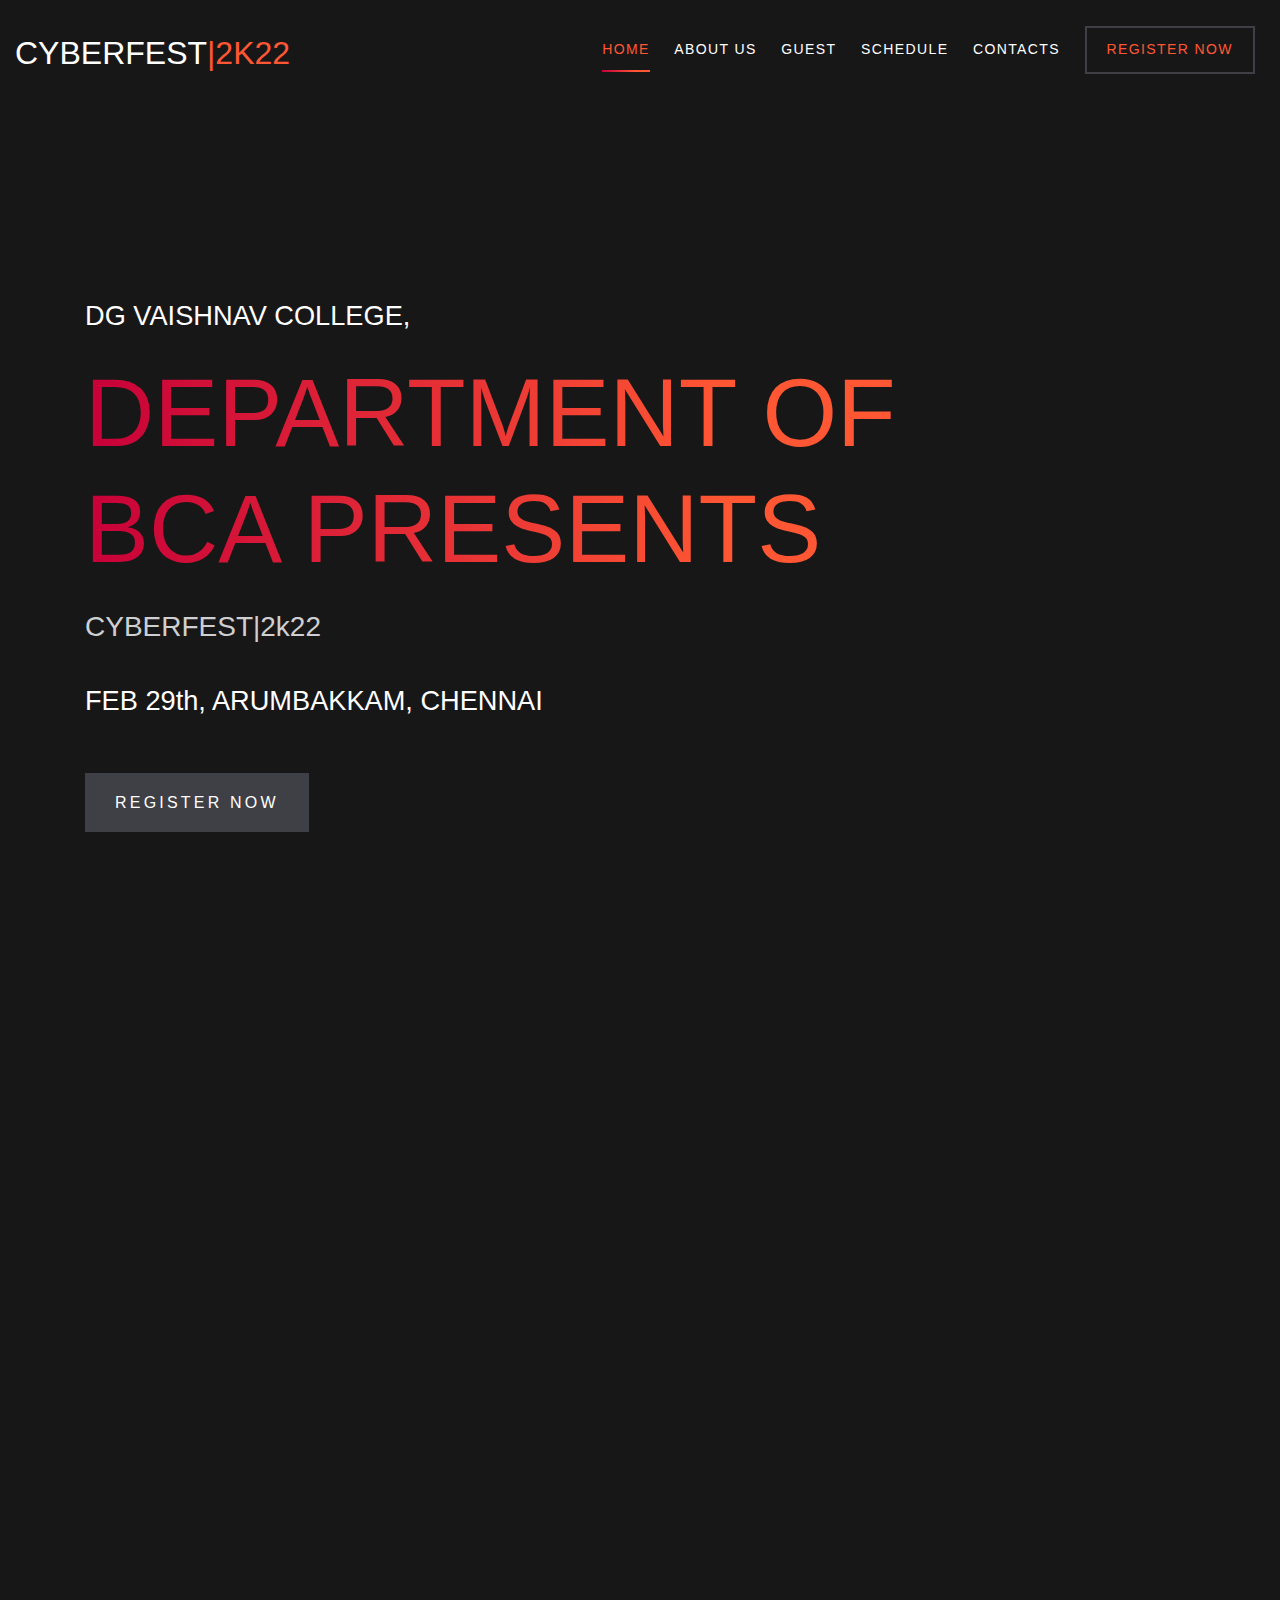
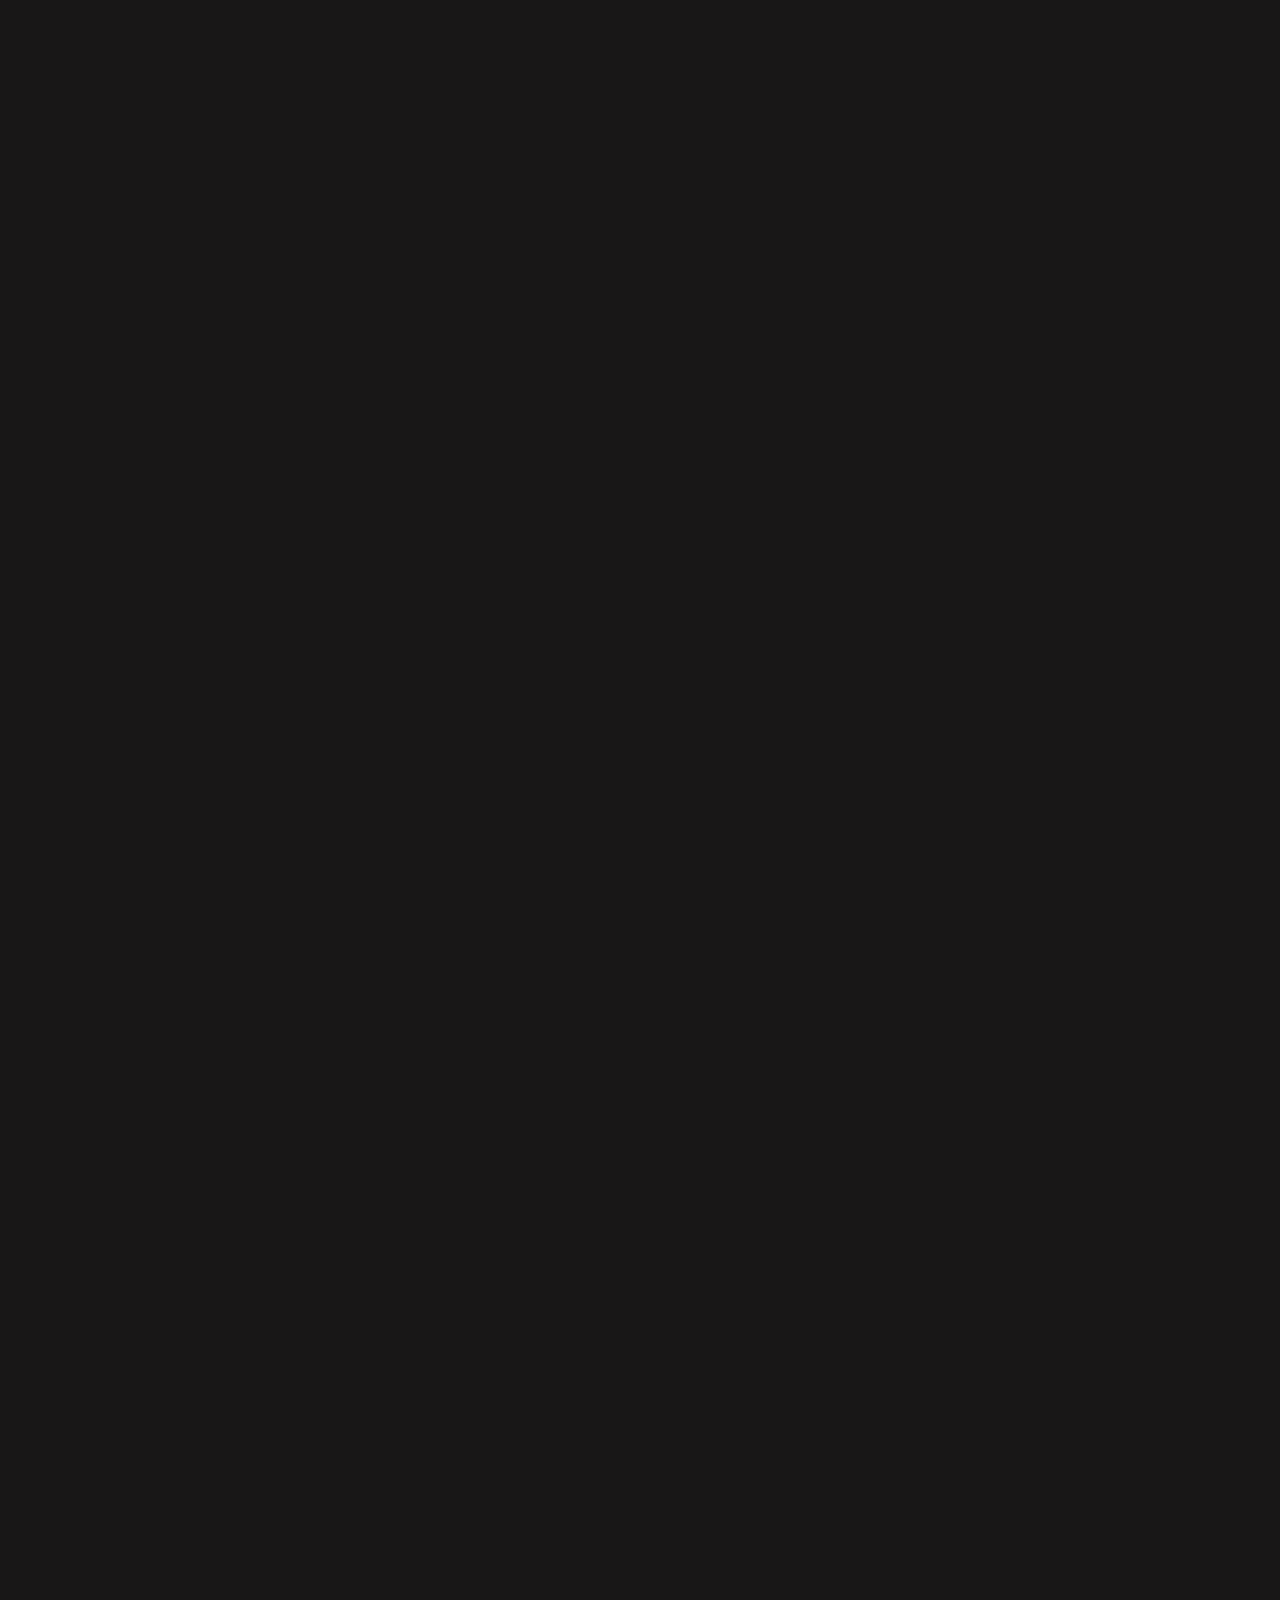
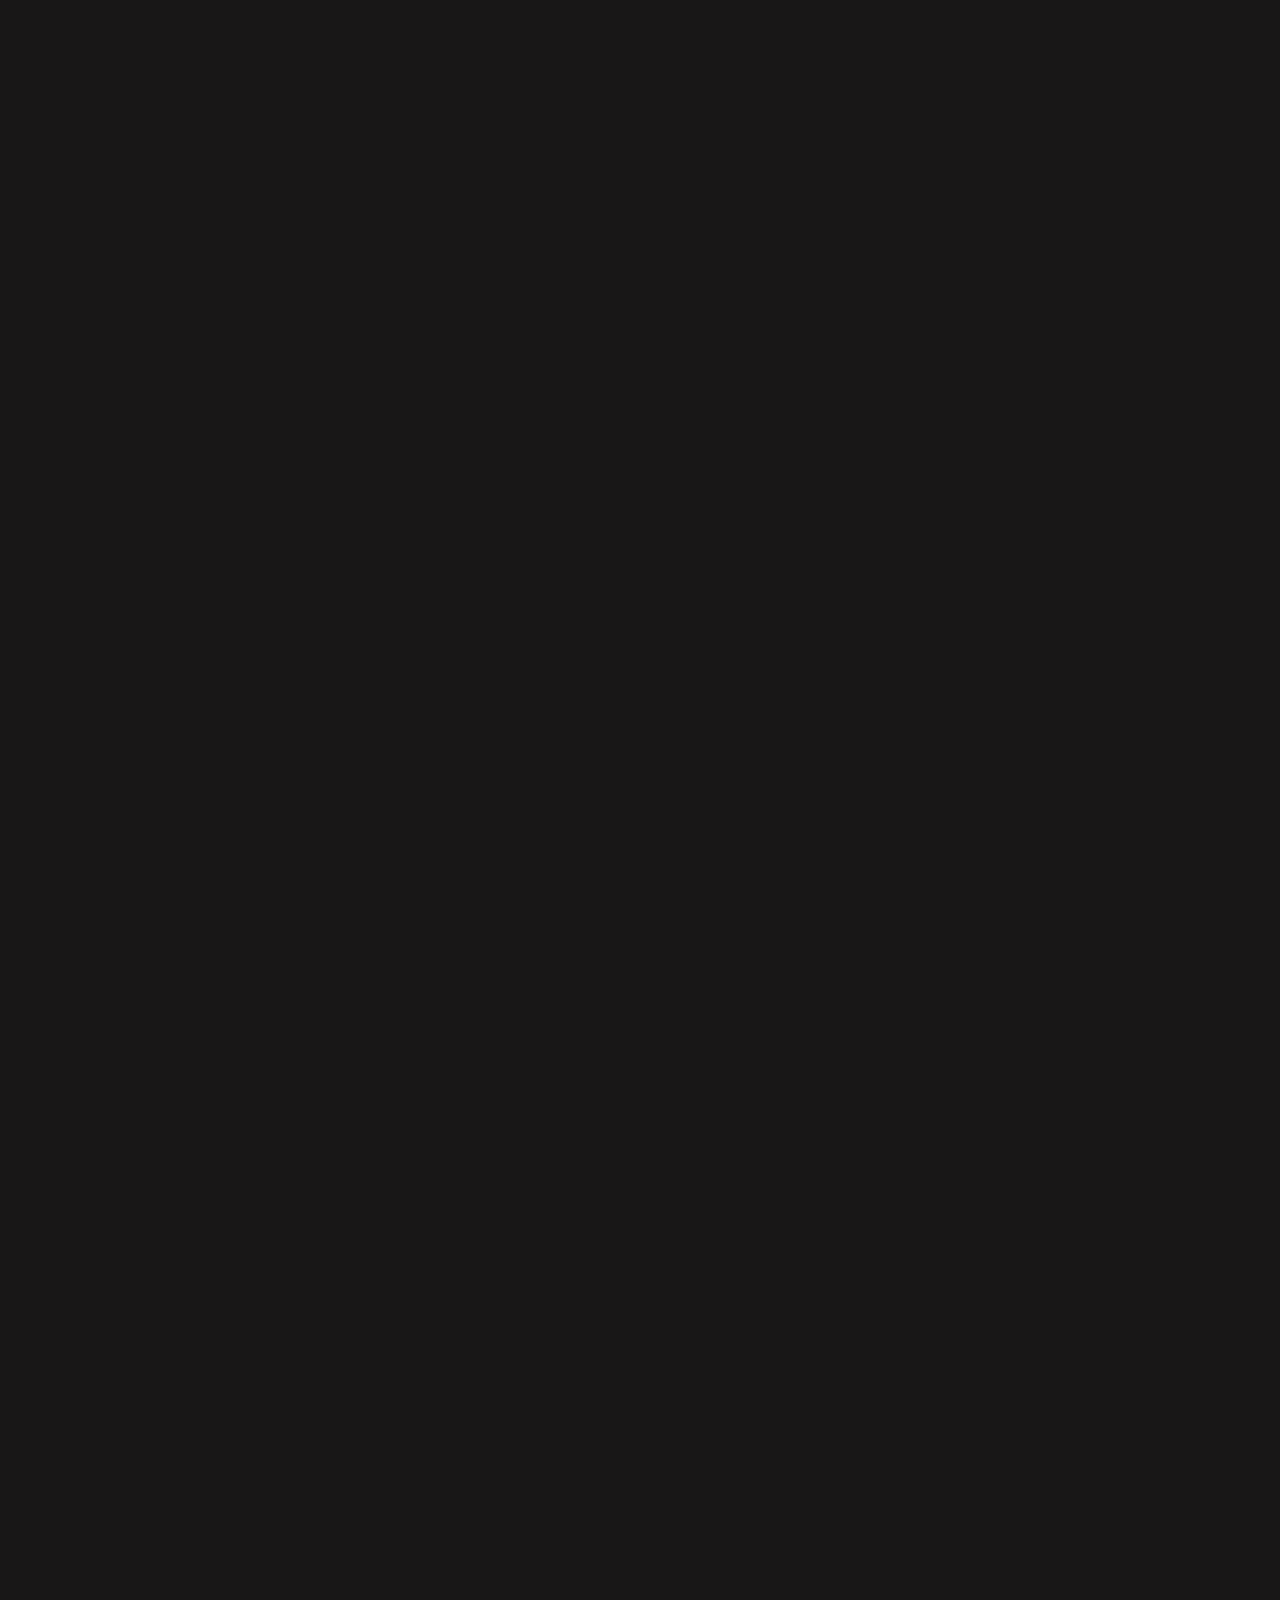
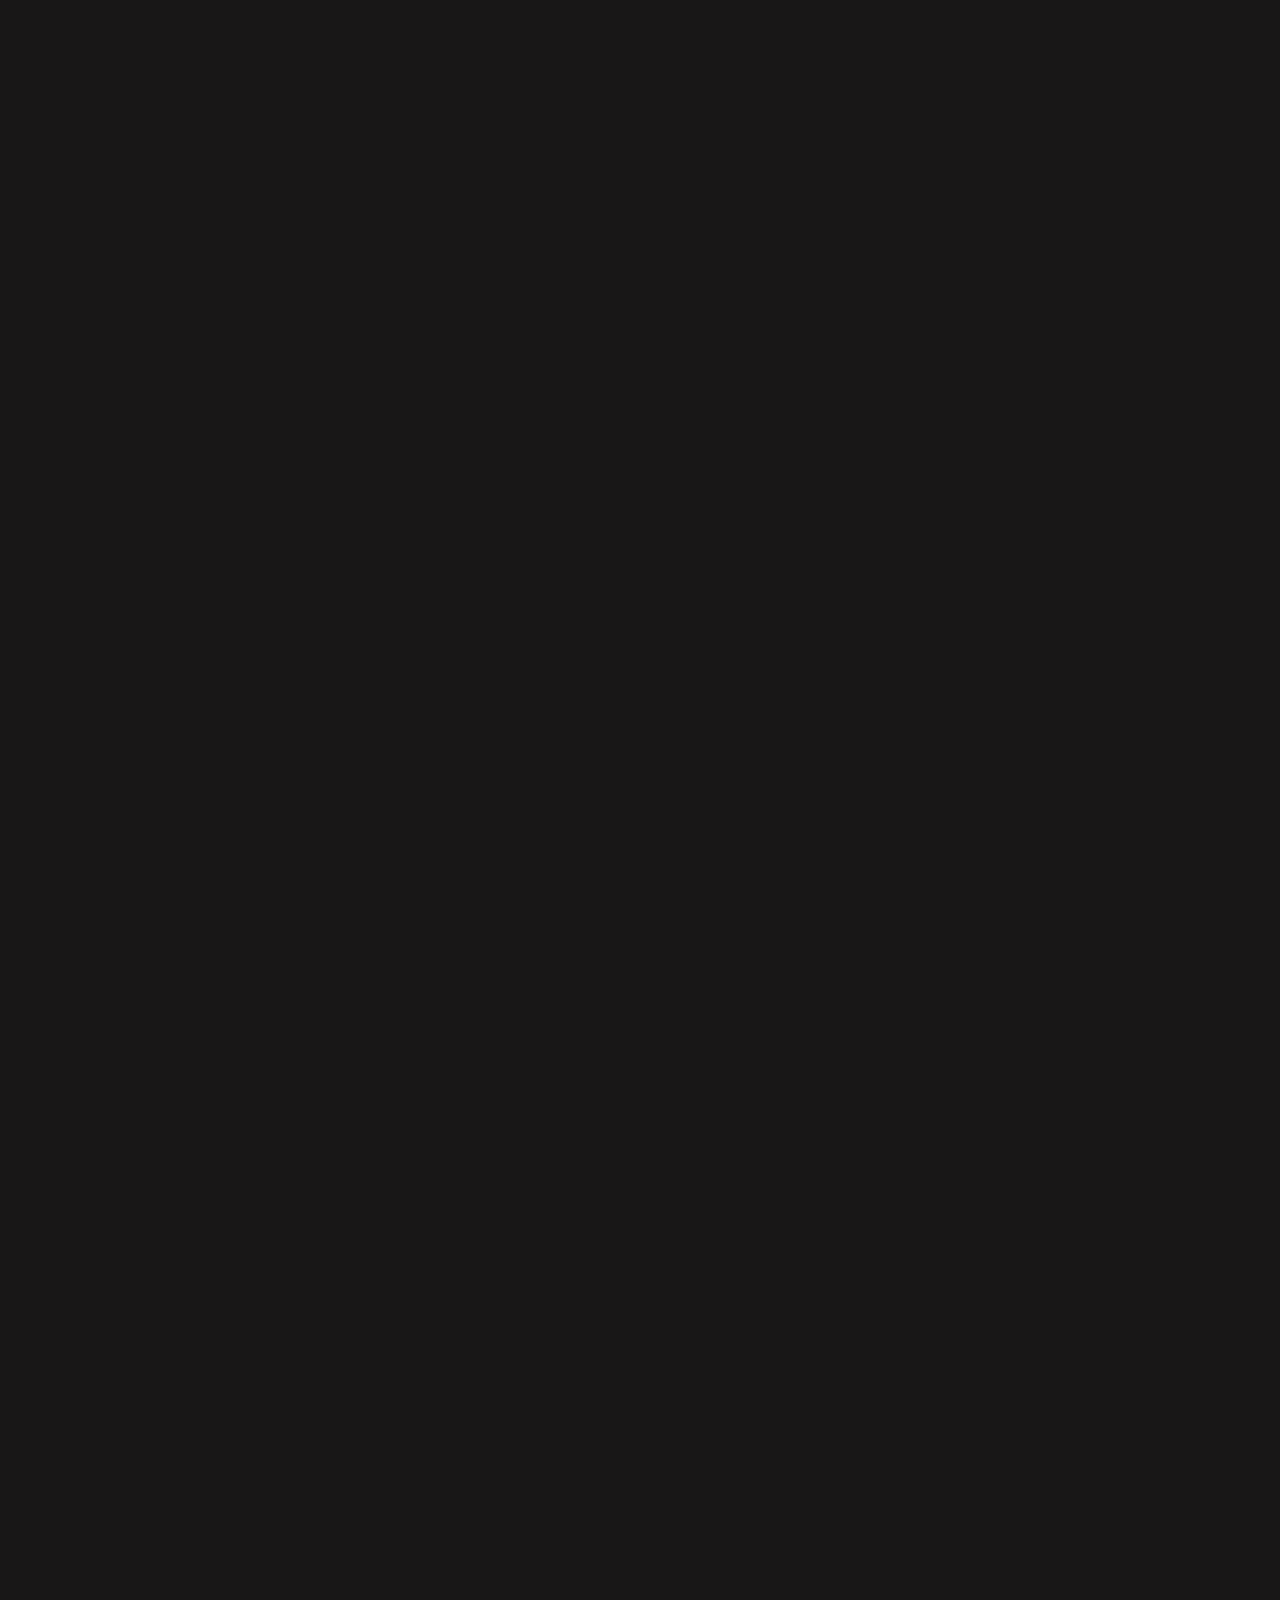
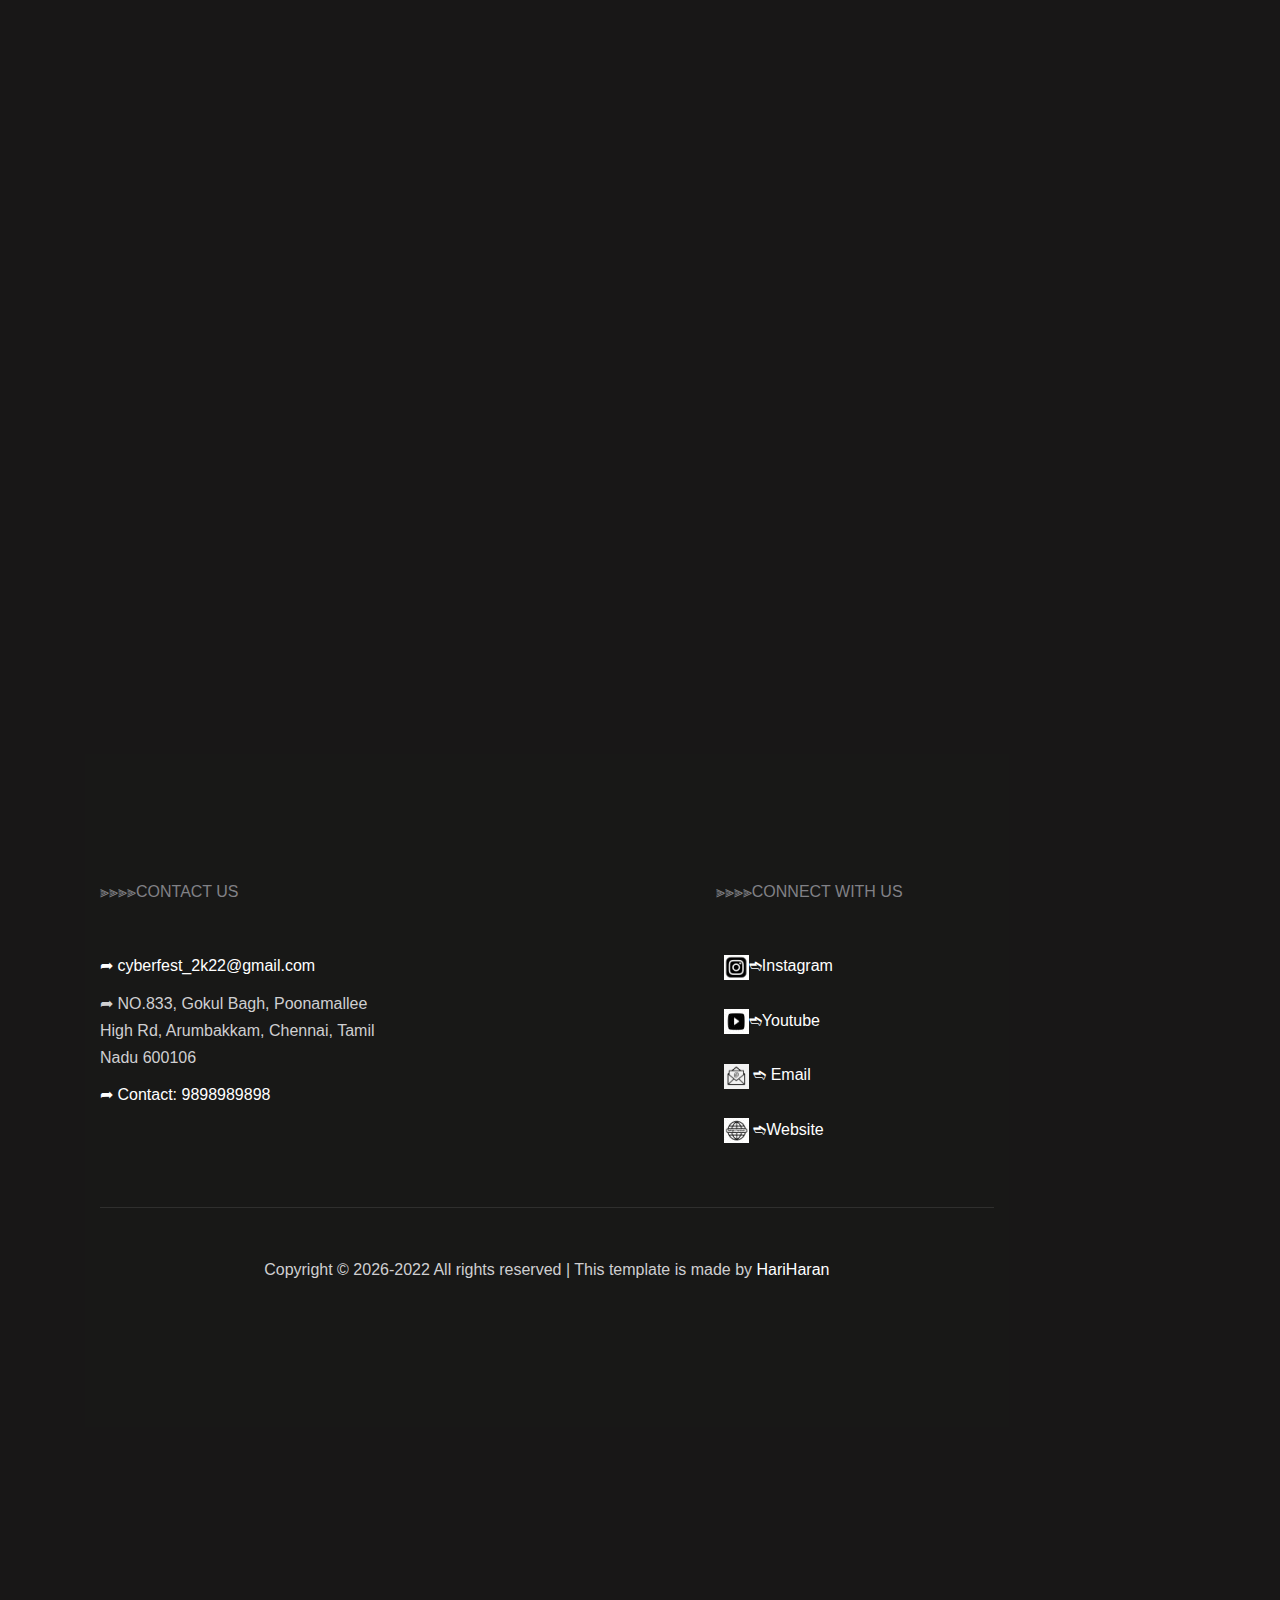
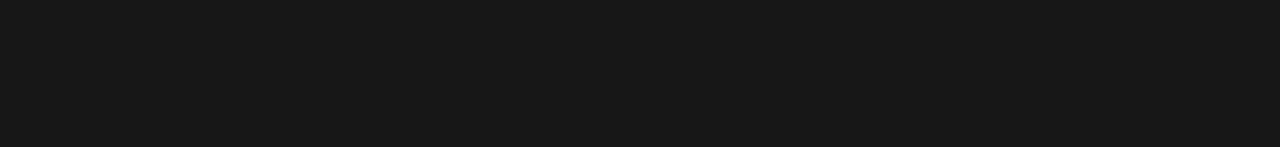
==== commit f1686c36: "first commit" ====
--- a/index.html
+++ b/index.html
@@ -1,5 +1,4 @@
 <!DOCTYPE html>
-
 <html lang="en"><head><meta http-equiv="Content-Type" content="text/html; charset=UTF-8">
 <title>CYBERFEST | 2K22</title>
 
@@ -15,14 +14,14 @@
 <img src="menu1.png">
 </div>
 </div>
-<div class="site-mobile-menu-body"><ul class="site-nav-wrap">
-<li class="active"><a href="#">Home</a></li>
+<ul class="site-nav-wrap">
+<li class="active"><a href="index.html">Home</a></li>
 <li><a href="abt.html">About Us</a></li>
 <li><a href="guests.html">Guest</a></li>
-<li><a href="schedule.html">SCHEDULE</a></li>
+<li><a href="schedule.html">Schedule</a></li>
 <li><a href="contact.html">Contacts</a></li>
-<li class="cta"><a href="https://docs.google.com/forms/d/1HbOMLb026Jdj6e8Ulx-qdrrXbgFF7ozArTNlhpSlk_0/edit?usp=sharing" target="blank">Register Now</a></li>
-</ul></div>
+<li class="cta"><a href="https://forms.gle/kRcPVQFk12gxEFHj6" target="blank">Register Now</a></li>
+</ul>
 </div>
 <header class="site-navbar py-3" role="banner">
 <div class="container-fluid">
@@ -38,7 +37,7 @@
 <li><a href="guests.html">Guest</a></li>
 <li><a href="schedule.html">schedule</a></li>
 <li><a href="contact.html">Contacts</a></li>
-<li class="cta"><a href="https://docs.google.com/forms/d/1HbOMLb026Jdj6e8Ulx-qdrrXbgFF7ozArTNlhpSlk_0/edit?usp=sharing" target="blank">Register Now</a></li>
+<li class="cta"><a href="https://forms.gle/kRcPVQFk12gxEFHj6" target="blank">Register Now</a></li>
 </ul>
 </nav>
 </div>
@@ -54,7 +53,7 @@
 <span class="d-block mb-3 caption aos-init aos-animate" data-aos="fade-up" data-aos-delay="100">DG VAISHNAV COLLEGE,</span>
 <h1 class="d-block mb-4 aos-init aos-animate" data-aos="fade-up" data-aos-delay="200">DEPARTMENT OF BCA PRESENTS<br><h3>CYBERFEST|2k22</h3><br></h1>
 <span class="d-block mb-5 caption aos-init aos-animate" data-aos="fade-up" data-aos-delay="300">FEB 29th, ARUMBAKKAM, CHENNAI</span>
-<a href="https://docs.google.com/forms/d/1HbOMLb026Jdj6e8Ulx-qdrrXbgFF7ozArTNlhpSlk_0/edit?usp=sharing" target="blank" class="btn-custom aos-init aos-animate" data-aos="fade-up" data-aos-delay="400"><span>REGISTER NOW</span></a>
+<a href="https://forms.gle/kRcPVQFk12gxEFHj6" target="blank" class="btn-custom aos-init aos-animate" data-aos="fade-up" data-aos-delay="400"><span>REGISTER NOW</span></a>
 </div>
 </div>
 </div>
@@ -257,26 +256,7 @@
 </div>
 </div>
 </div>
-<!-- <div class="row align-items-center speaker">
-<div class="col-lg-6 mb-5 mb-lg-0 order-lg-2 aos-init" data-aos="fade" data-aos-delay="100">
-<img src="xperson_4.jpg.pagespeed.ic.XmCRguEQ4p.webp" alt="Image" class="img-fluid" data-pagespeed-url-hash="118807499" onload="pagespeed.CriticalImages.checkImageForCriticality(this);">
-</div>
-<div class="col-lg-6 ml-auto order-lg-1">
-<h2 class="text-white mb-4 name aos-init" data-aos="fade-left" data-aos-delay="200">Chris Mathews</h2>
-<div class="bio pr-lg-5">
-<span class="text-uppercase text-primary d-block mb-3 aos-init" data-aos="fade-left" data-aos-delay="300">Web Designer</span>
-<p class="mb-4 aos-init" data-aos="fade-left" data-aos-delay="400">Lorem ipsum dolor sit amet consectetur adipisicing elit. Natus error deleniti dolores necessitatibus eligendi. Nesciunt repellendus ab voluptatibus. Minima architecto impedit eaque molestiae dicta quam. Cum ducimus. Culpa distinctio aperiam</p>
-<p data-aos="fade-left" data-aos-delay="500" class="aos-init">
-Follow Chris —
-<a href="https://preview.colorlib.com/theme/workshop/#" class="p-2"><span class="icon-facebook"></span></a>
-<a href="https://preview.colorlib.com/theme/workshop/#" class="p-2"><span class="icon-twitter"></span></a>
-<a href="https://preview.colorlib.com/theme/workshop/#" class="p-2"><span class="icon-github"></span></a>
-</p>
-</div>
-</div>
-</div>
-</div>
-</div> -->
+
 
 <div class="site-section">
 <div class="container">
@@ -341,18 +321,11 @@
 <div class="col-md-6 col-lg-4 mb-5 mb-lg-0 aos-init" data-aos="fade" data-aos-delay="200">
 <img src="[data-uri]" alt="Image" class="img-fluid" data-pagespeed-url-hash="3014199558" onload="pagespeed.CriticalImages.checkImageForCriticality(this);">
 </div>
-<div class="col-md-6 col-lg-4 mb-5 mb-lg-0 aos-init" data-aos="fade" data-aos-delay="300">
-<img src="xlogo_2.png.pagespeed.ic.82mQEn4eab.webp" alt="Image" class="img-fluid" data-pagespeed-url-hash="3308699479" onload="pagespeed.CriticalImages.checkImageForCriticality(this);">
-</div>
+
 <div class="col-md-6 col-lg-4 mb-5 mb-lg-0 aos-init" data-aos="fade" data-aos-delay="400">
 <img src="xlogo_3.png.pagespeed.ic.Fcm7CJ4klY.webp" alt="Image" class="img-fluid" data-pagespeed-url-hash="3603199400" onload="pagespeed.CriticalImages.checkImageForCriticality(this);">
 </div>
-<div class="col-md-6 col-lg-4 mb-5 mb-lg-0 aos-init" data-aos="fade" data-aos-delay="500">
-<img src="xlogo_4.png.pagespeed.ic.rqx5YzoDcz.webp" alt="Image" class="img-fluid" data-pagespeed-url-hash="3897699321" onload="pagespeed.CriticalImages.checkImageForCriticality(this);">
-</div>
-<div class="col-md-6 col-lg-4 mb-5 mb-lg-0 aos-init" data-aos="fade" data-aos-delay="600">
-<img src="xlogo_5.png.pagespeed.ic.RE46Yc3jfM.webp" alt="Image" class="img-fluid" data-pagespeed-url-hash="4192199242" onload="pagespeed.CriticalImages.checkImageForCriticality(this);">
-</div>
+
 <div class="col-md-6 col-lg-4 mb-5 mb-lg-0 aos-init" data-aos="fade" data-aos-delay="700">
 <img src="xlogo_6.png.pagespeed.ic.gdE4Vce4H4.webp" alt="Image" class="img-fluid" data-pagespeed-url-hash="191731867" onload="pagespeed.CriticalImages.checkImageForCriticality(this);">
 </div>
@@ -364,84 +337,29 @@
 </div>
 </div>
 </div>
-<!-- <div class="site-section">
-<div class="container">
-<div class="row mb-5">
-<div class="col-lg-4">
-<div class="site-section-heading aos-init" data-aos="fade-up">
-<h2>NEWS</h2>
-</div>
-</div>
-<div class="col-lg-6 mt-5 pl-lg-5 aos-init" data-aos="fade-up" data-aos-delay="100">
-<p></p>
-</div>
-</div>
-<div class="row mb-5">
-<div class="col-md-6 col-lg-4 mb-5 mb-lg-0 blog-entry aos-init" data-aos="fade-up" data-aos-delay="200">
-<a href="https://preview.colorlib.com/theme/workshop/#" class="d-block mb-4">
-<img src="xperson_1.jpg.pagespeed.ic.RExXLBxhAS.webp" alt="Image" class="img-fluid" data-pagespeed-url-hash="3530275032" onload="pagespeed.CriticalImages.checkImageForCriticality(this);">
-</a>
-<h2 class="mb-4"><a href="https://preview.colorlib.com/theme/workshop/#">Design your open source strategy</a></h2>
-<div class="mb-4 post-meta d-flex align-items-center">
-<div class="mr-2"><img src="xperson_1.jpg.pagespeed.ic.RExXLBxhAS.webp" alt="Image" class="img-fluid" data-pagespeed-url-hash="3530275032" onload="pagespeed.CriticalImages.checkImageForCriticality(this);"></div>
-<div><span>By <a href="https://preview.colorlib.com/theme/workshop/#">Emely Peters</a></span> — <span>Sep. 10, 2019</span></div>
-</div>
-<p>Lorem ipsum dolor sit amet consectetur adipisicing elit. Natus error deleniti dolores necessitatibus eligendi. Nesciunt repellendus ab voluptatibus.
-</p></div>
-<div class="col-md-6 col-lg-4 mb-5 mb-lg-0 blog-entry aos-init" data-aos="fade-up" data-aos-delay="300">
-<a href="https://preview.colorlib.com/theme/workshop/#" class="d-block mb-4">
-<img src="xperson_1.jpg.pagespeed.ic.RExXLBxhAS.webp" alt="Image" class="img-fluid" data-pagespeed-url-hash="3530275032" onload="pagespeed.CriticalImages.checkImageForCriticality(this);">
-</a>
-<h2 class="mb-4"><a href="https://preview.colorlib.com/theme/workshop/#">Design your open source strategy</a></h2>
-<div class="mb-4 post-meta d-flex align-items-center">
-<div class="mr-2"><img src="xperson_1.jpg.pagespeed.ic.RExXLBxhAS.webp" alt="Image" class="img-fluid" data-pagespeed-url-hash="3530275032" onload="pagespeed.CriticalImages.checkImageForCriticality(this);"></div>
-<div><span>By <a href="https://preview.colorlib.com/theme/workshop/#">Emely Peters</a></span> — <span>Sep. 10, 2019</span></div>
-</div>
-<p>Lorem ipsum dolor sit amet consectetur adipisicing elit. Natus error deleniti dolores necessitatibus eligendi. Nesciunt repellendus ab voluptatibus.
-</p></div>
-<div class="col-md-6 col-lg-4 mb-5 mb-lg-0 blog-entry aos-init" data-aos="fade-up" data-aos-delay="400">
-<a href="https://preview.colorlib.com/theme/workshop/#" class="d-block mb-4">
-<img src="xperson_1.jpg.pagespeed.ic.RExXLBxhAS.webp" alt="Image" class="img-fluid" data-pagespeed-url-hash="3530275032" onload="pagespeed.CriticalImages.checkImageForCriticality(this);">
-</a>
-<h2 class="mb-4"><a href="https://preview.colorlib.com/theme/workshop/#">Design your open source strategy</a></h2>
-<div class="mb-4 post-meta d-flex align-items-center">
-<div class="mr-2"><img src="xperson_1.jpg.pagespeed.ic.RExXLBxhAS.webp" alt="Image" class="img-fluid" data-pagespeed-url-hash="3530275032" onload="pagespeed.CriticalImages.checkImageForCriticality(this);"></div>
-<div><span>By <a href="https://preview.colorlib.com/theme/workshop/#">Emely Peters</a></span> — <span>Sep. 10, 2019</span></div>
-</div>
-<p>Lorem ipsum dolor sit amet consectetur adipisicing elit. Natus error deleniti dolores necessitatibus eligendi. Nesciunt repellendus ab voluptatibus.
-</p></div>
-</div>
-<div class="row aos-init" data-aos="fade-up" data-aos-delay="500">
-<div class="col-12 text-center">
-<a href="https://preview.colorlib.com/theme/workshop/#" class="btn-custom aos-init" data-aos="fade-up" data-aos-delay="400"><span>More Blog Posts</span></a>
-</div>
-</div>
-</div>
-</div> -->
+
 <footer class="site-footer">
 <div class="container">
 <div class="row mb-5">
 <div class="col-md-4">
-<h2 class="footer-heading text-uppercase mb-4">About Event</h2>
-<p>CYBERFEST IS A TECHNICAL SYMPOSIUM DONE BY BCA STUDENTS AND A INTER-DEPARTMENT CULTURAL EVENT AMONG THE BCA STUDENTS </p>
+<span><h2 class="footer-heading text-uppercase mb-4">⫸⫸⫸⫸Contact Us</h2><span><br>
+<ul class="list-unstyled">
+<li><a href="cyberfest_2k22@gmail.com"> ➦ cyberfest_2k22@gmail.com</a></li>
+<li><a href=""></a>  ➦ NO.833, Gokul Bagh, Poonamallee High Rd, Arumbakkam, Chennai, Tamil Nadu 600106</li>
+<!-- <li><a href="https://www.samplecollege.edu.in/">⫸ https://www.dgvaishnavcollege.edu.in/</a></li> -->
+<li><a href=" 9898989898">➦ Contact: 9898989898</a></li>
+</ul>
 </div>
 <div class="col-md-3 ml-auto">
-<h2 class="footer-heading text-uppercase mb-4">Contact Us</h2>
-<ul class="list-unstyled">
-<li><a href="cyberfest_2k22@gmail.com">cyberfest_2k22@gmail.com</a></li>
-<li><a href=""></a>NO.833, Gokul Bagh, Poonamallee High Rd, Arumbakkam, Chennai, Tamil Nadu 600106</li>
-<li><a href="https://www.samplecollege.edu.in/">https://www.dgvaishnavcollege.edu.in/</a></li>
-<li><a href=" 9898989898">Contact: 9898989898</a></li>
-</ul>
+
 </div>
 <div class="col-md-4">
-<h2 class="footer-heading text-uppercase mb-4">Connect with Us</h2>
+<h2 class="footer-heading text-uppercase mb-4">⫸⫸⫸⫸Connect with Us</h2><br>
 <p>
-<a href="https://www.instagram.com/" class="p-2 pl-0"> <img src="event-ig.jpg">  INSTAGRAM</span><br><br>
-<a href="https://www.youtube.com/" class="p-2"><img src="event-utube.jpg">    YOUTUBE</span><br><br>
-<a href="https://mail.google.com/mail/u/0/#inbox" class="p-2"><img src="event-email.jpg">    EMAIL</span><br><br>
-<a href="https://www.samplecollege.edu.in/" class="p-2"><img src="event-website.jpg">  WEBSITE</a>
-</p>
+<a href="https://www.instagram.com/" class="p-2 pl-0"> <img src="inst.png">➬Instagram</span><br><br>
+<a href="https://www.youtube.com/" class="p-2"><img src="yutube.jpg">➬Youtube</span><br><br>
+<a href="https://mail.google.com/mail/u/0/#inbox" class="p-2"><img src="redo.png">   ➬ Email</span><br><br>
+<a href="https://www.samplecollege.edu.in/" class="p-2"><img src="webpage.jpg">  ➬Website </a></p>
 </div>
 </div>
 <div class="row">
